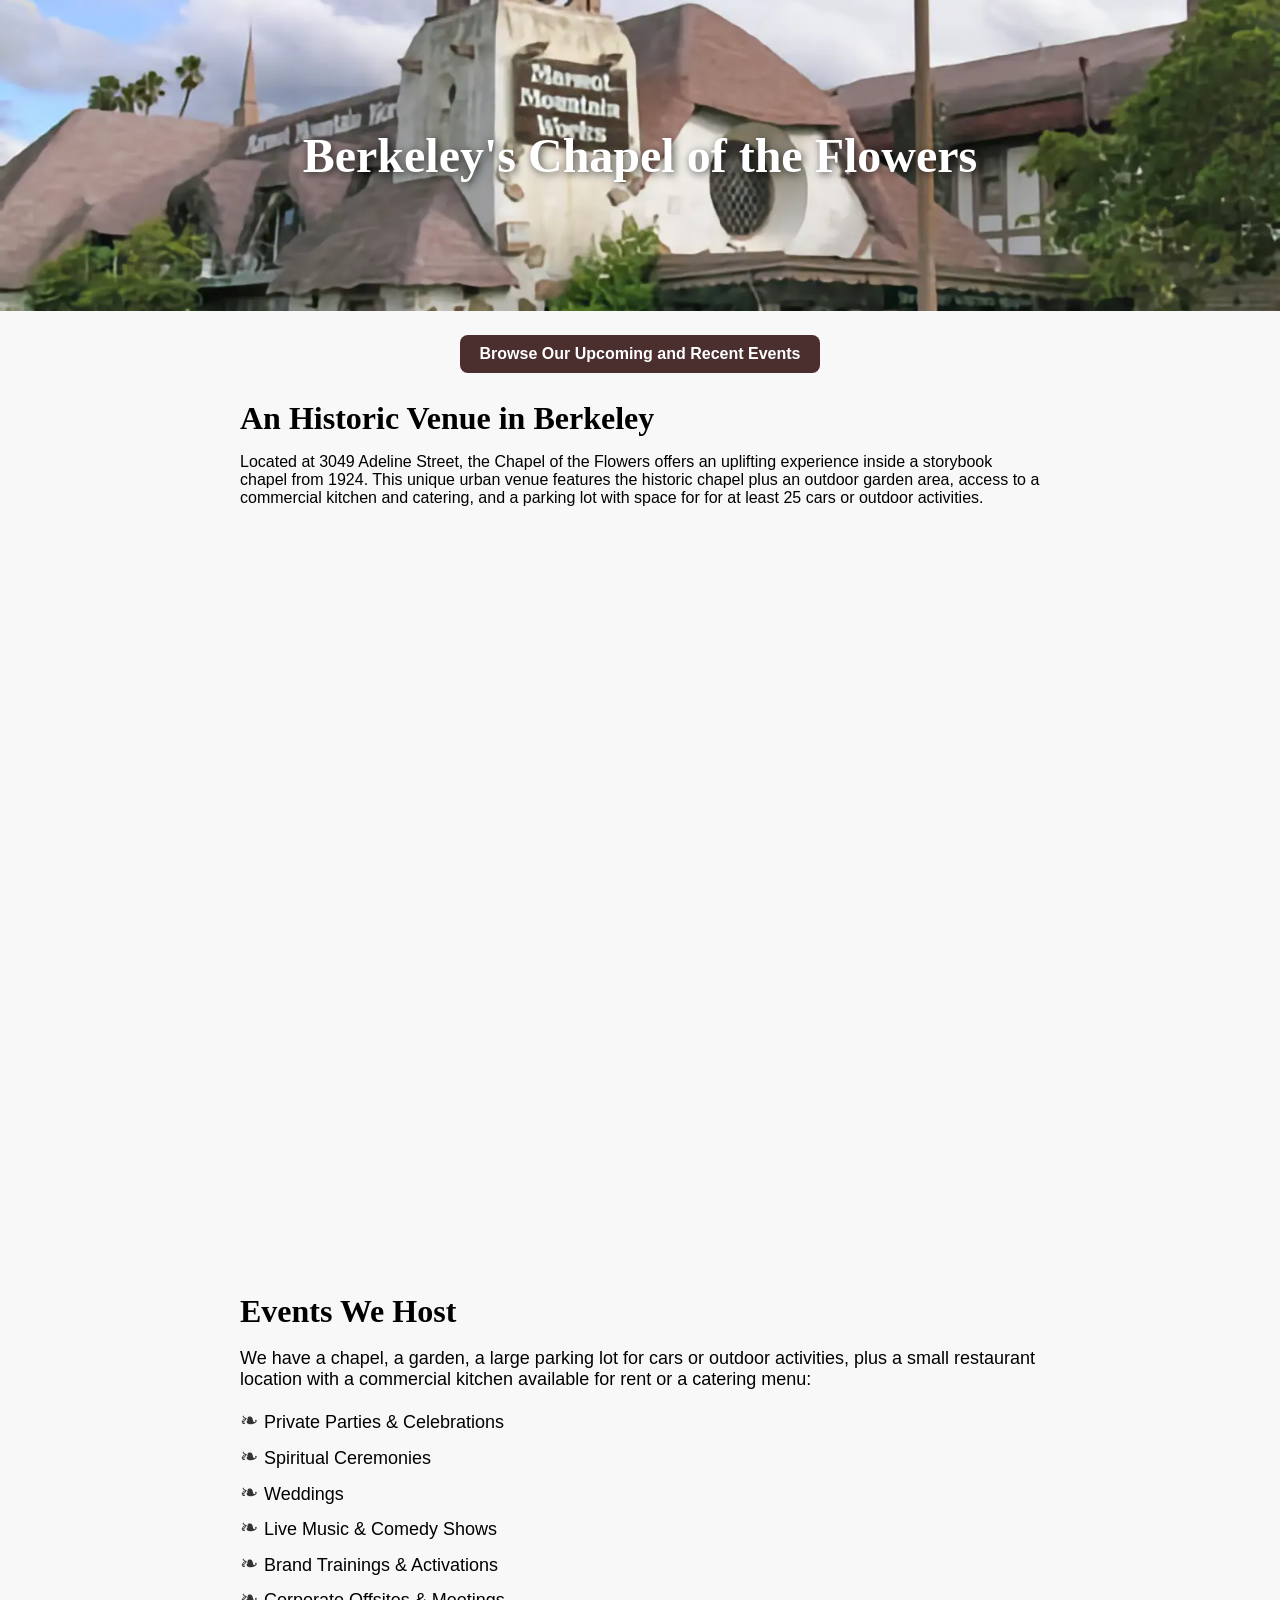
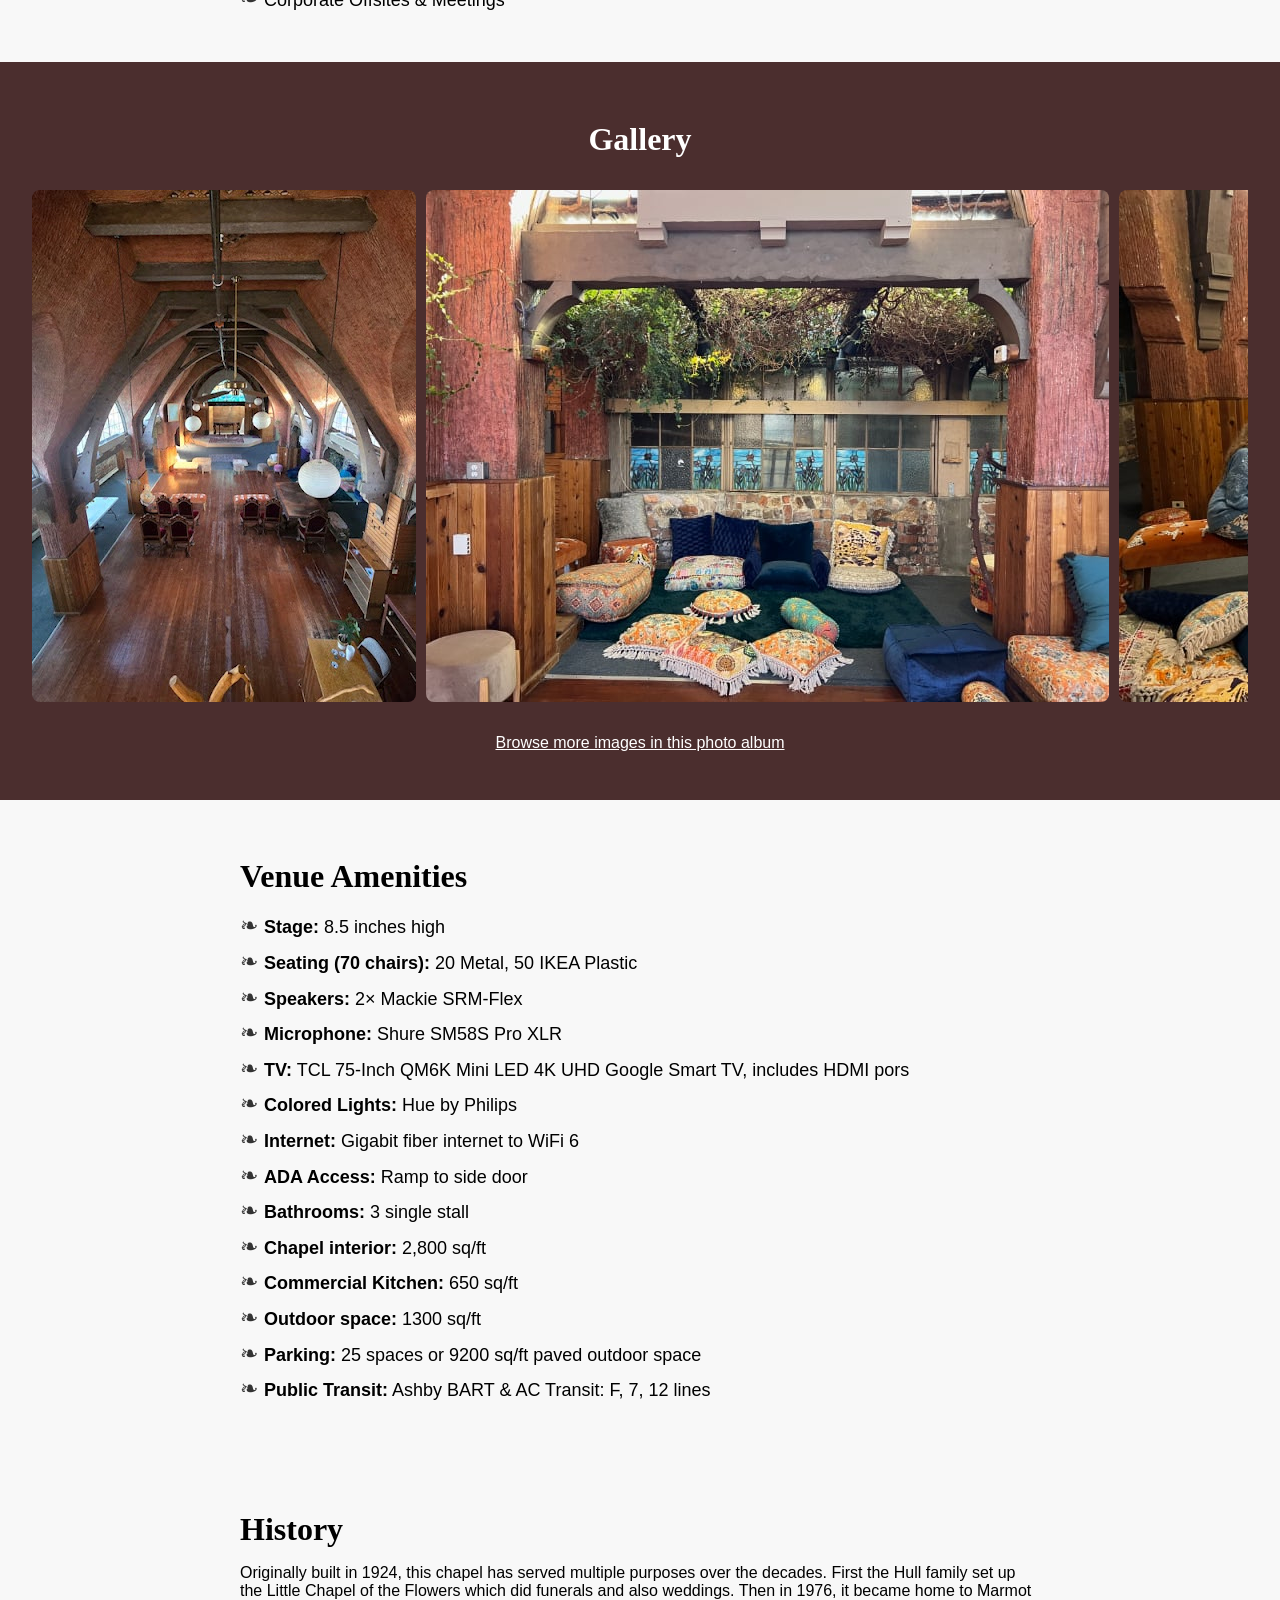
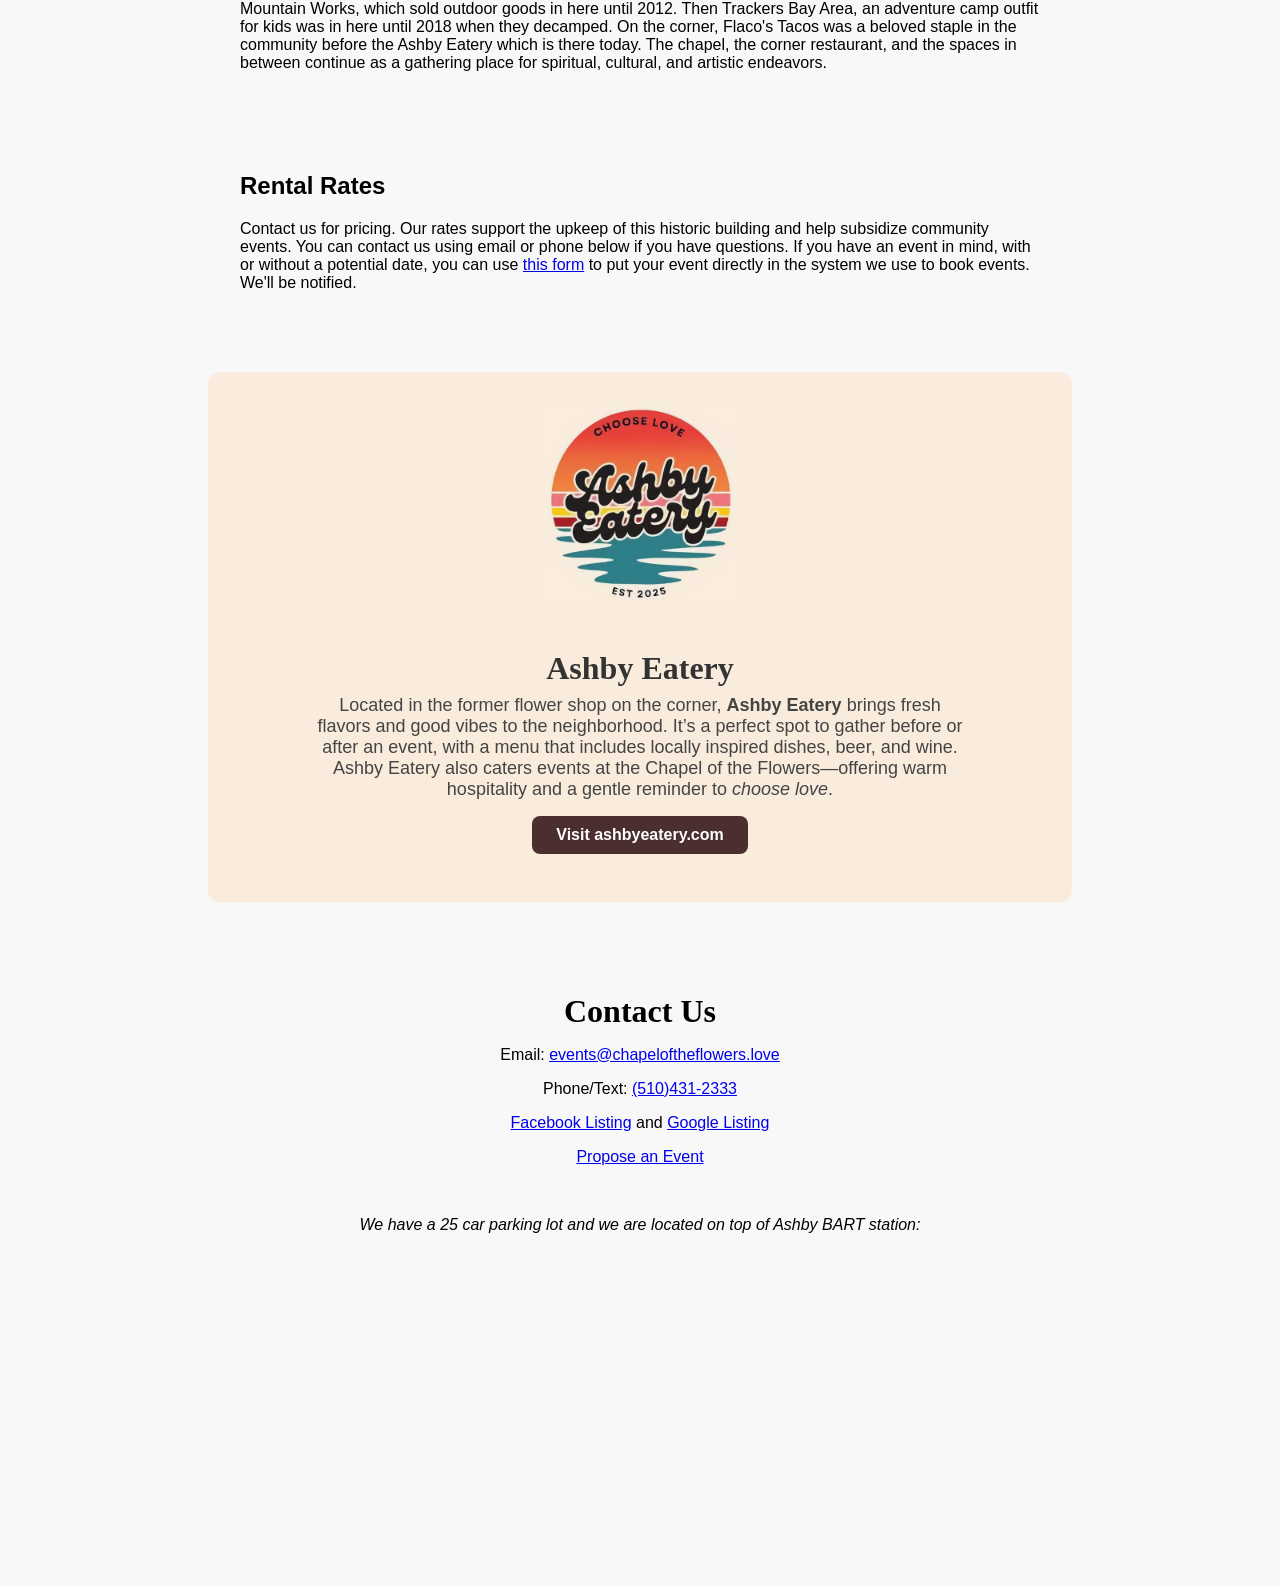
==== index.html @ d52d6617 "adding the Cresendo Zendo event and Ashby Eatery" ====
<!DOCTYPE html>
<html lang="en">
<head>
    <meta charset="UTF-8">
    <meta name="viewport" content="width=device-width, initial-scale=1.0">
    <title>Berkeley Chapel of the Flowers Event Space</title>
    <style>
        body {
            font-family: 'Raleway', sans-serif;
            margin: 0;
            padding: 0;
            background: #f8f8f8;
        }
        ul {
            list-style: none;
            padding: 0;
        }
        ul li::before {
            content: "❧ ";
            color: #333;
            font-size: 1.2em;
        }
        .gallery-container {
            background: #4B2E2E;
            padding: 2rem;
            text-align: center;
        }
        .gallery-container h2 {
            color: white;
            font-family: 'EB Garamond', serif;
        }
        .gallery {
            display: flex;
            overflow-x: auto;
            gap: 10px;
            padding: 1rem 0;
            scrollbar-width: none;
            -ms-overflow-style: none;
        }
        .gallery::-webkit-scrollbar {
            display: none;
        }
        .gallery img {
            border-radius: 8px;
        }
    </style>
</head>
<body>

    <div style="background: url('assets/chapel-corner-view-marmot-signs.webp') no-repeat center center/cover; padding: 6rem 2rem; text-align: center;">
        <h1 style="font-family: 'EB Garamond', serif; font-size: 3rem; color: white; text-shadow: 2px 2px 8px rgba(0, 0, 0, 0.7);">Berkeley's Chapel of the Flowers</h1>
    </div>

    <section style="padding-top: .5rem; max-width: 800px; margin: 0 auto;">
<p style="text-align:center; margin-top:1rem;">
  <a href="events.html" style="display:inline-block; padding:10px 20px; background-color:#4B2E2E; color:#ffffff; text-decoration:none; border-radius:8px; font-weight:bold;">
    Browse Our Upcoming and Recent Events
  </a>
</p>    </section>

    <section style="padding-bottom: .5rem; max-width: 800px; margin: 0 auto;">
        <h2 style="font-family:'EB Garamond', serif; font-size:2rem; margin-bottom:1rem;">An Historic Venue in Berkeley</h2>
        <p>Located at 3049 Adeline Street, the Chapel of the Flowers offers an uplifting experience inside a storybook chapel from 1924. This unique urban venue features the historic chapel plus an outdoor garden area, access to a commercial kitchen and catering, and a parking lot with space for for at least 25 cars or outdoor activities.</p>
<div style="position:relative; overflow:hidden; border-radius:8px; margin-top:1rem; max-width:500px; margin-left:auto; margin-right:auto;">
  <iframe 
    src="https://www.youtube.com/embed/rwqdIt3zU6c" 
    frameborder="0" 
    allowfullscreen
    style="width:100%; height:80vh; max-height:700px; border-radius:8px;">
  </iframe>
</div>
    </section>

<!-- Events We Host Section -->
<section style="padding:2rem; max-width:800px; margin:0 auto; font-family:'Raleway', sans-serif; font-size:18px;">
    <h2 style="font-family:'EB Garamond', serif; font-size:2rem; margin-bottom:1rem;">Events We Host</h2>
    <p>We have a chapel, a garden, a large parking lot for cars or outdoor activities, plus a small restaurant location with a commercial kitchen available for rent or a catering menu:</p>
    <ul style="list-style:none; padding-left:0;">
        <li style="margin-bottom:0.6rem;">
            Private Parties & Celebrations
        </li>
        <li style="margin-bottom:0.6rem;">
            Spiritual Ceremonies
        </li>
        <li style="margin-bottom:0.6rem;">
            Weddings
        </li>
        <li style="margin-bottom:0.6rem;">
            Live Music & Comedy Shows
        </li>
        <li style="margin-bottom:0.6rem;">
            Brand Trainings & Activations
        </li>
        <li style="margin-bottom:0.6rem;">
            Corporate Offsites & Meetings
        </li>
    </ul>
</section>

    <section class="gallery-container">
        <h2 style="font-family:'EB Garamond', serif; font-size:2rem; margin-bottom:1rem;">Gallery</h2>
        <div class="gallery">
            <img src="assets/202501-chapel-above-view.jpg">
            <img src="assets/202503-chapel-pillows-under-leaves.jpg">
            <img src="assets/202502-looking-back-at-chairs.jpg">
            <img src="assets/202502-laugh-your-ash-off.jpg">
            <img src="assets/202503-singing-the-great-turning.jpg">
            <img src="assets/202501-chapel-from-stage-cushions.jpg">
            <img src="assets/202501-chapel-red-chair.jpg">
            <img src="assets/202501-chapel-corridor-window.jpg">

        </div>
    <p><a href="https://www.icloud.com/sharedalbum/#B1x5nhQSTejSKX" style="color:white;weight:bold;">Browse more images in this photo album</a></p>
    </section>

    <!-- Detailed Amenities Section -->
<section style="padding:2rem; max-width:800px; margin:0 auto; font-family:'Raleway', sans-serif; font-size:18px;">
    <h2 style="font-family:'EB Garamond', serif; font-size:2rem; margin-bottom:1rem;">Venue Amenities</h2>
    <ul style="list-style:none; padding-left:0;">
        <li style="margin-bottom:0.6rem;"><strong>Stage:</strong> 8.5 inches high</li>
        <li style="margin-bottom:0.6rem;"><strong>Seating (70 chairs):</strong> 20 Metal, 50 IKEA Plastic</li>
        <li style="margin-bottom:0.6rem;"><strong>Speakers:</strong> 2× Mackie SRM-Flex</li>
        <li style="margin-bottom:0.6rem;"><strong>Microphone:</strong> Shure SM58S Pro XLR</li>
        <li style="margin-bottom:0.6rem;"><strong>TV:</strong> TCL 75-Inch QM6K Mini LED 4K UHD Google Smart TV, includes HDMI pors</li>
        <li style="margin-bottom:0.6rem;"><strong>Colored Lights:</strong> Hue by Philips</li>
        <li style="margin-bottom:0.6rem;"><strong>Internet:</strong> Gigabit fiber internet to WiFi 6</li>
        <li style="margin-bottom:0.6rem;"><strong>ADA Access:</strong> Ramp to side door</li>
        <li style="margin-bottom:0.6rem;"><strong>Bathrooms:</strong> 3 single stall</li>
        <li style="margin-bottom:0.6rem;"><strong>Chapel interior:</strong> 2,800 sq/ft</li>
        <li style="margin-bottom:0.6rem;"><strong>Commercial Kitchen:</strong> 650 sq/ft</li>
        <li style="margin-bottom:0.6rem;"><strong>Outdoor space:</strong> 1300 sq/ft</li>
        <li style="margin-bottom:0.6rem;"><strong>Parking:</strong> 25 spaces or 9200 sq/ft paved outdoor space</li>
        <li style="margin-bottom:0.6rem;"><strong>Public Transit:</strong> Ashby BART & AC Transit: F, 7, 12 lines</li>
    </ul>
    </section>

    <section style="padding: 2rem; max-width: 800px; margin: 0 auto;">
        <h2 style="font-family:'EB Garamond', serif; font-size:2rem; margin-bottom:1rem;">History</h2>
        <p>Originally built in 1924, this chapel has served multiple purposes over the decades. First the Hull family set up the Little Chapel of the Flowers which did funerals and also weddings. Then in 1976, it became home to Marmot Mountain Works, which sold outdoor goods in here until 2012. Then Trackers Bay Area, an adventure camp outfit for kids was in here until 2018 when they decamped. On the corner, Flaco's Tacos was a beloved staple in the community before the Ashby Eatery which is there today. The chapel, the corner restaurant, and the spaces in between continue as a gathering place for spiritual, cultural, and artistic endeavors.</p>
    </section>

    <section style="padding: 2rem; max-width: 800px; margin: 0 auto;">
        <h2>Rental Rates</h2>
        <p>Contact us for pricing. Our rates support the upkeep of this historic building and help subsidize community events. You can contact us using email or phone below if you have questions. If you have an event in mind, with or without a potential date, you can use <a href="https://airtable.com/appT25NC13v3OxP1O/pagu7RYQBSrZjanry/form">this form</a> to put your event directly in the system we use to book events. We'll be notified.</p>
    </section>

<!-- Ashby Eatery Callout Section -->
<section style="background-color:#F9ECDC; padding:2rem; text-align:center; max-width:800px; margin:2rem auto; border-radius:12px; font-family:'Raleway', sans-serif;">
    <img src="assets/ashby-eatery-F9ECDC.webp" alt="Ashby Eatery logo" style="width:200px; max-width:60%; border-radius:8px; margin-bottom:1rem;">
    <h2 style="font-family:'EB Garamond', serif; font-size:2rem; color:#333; margin-bottom:0.5rem;">Ashby Eatery</h2>
    <p style="font-size:18px; color:#444; max-width:650px; margin:0 auto 1rem;">
        Located in the former flower shop on the corner, <strong>Ashby Eatery</strong> brings fresh flavors and good vibes to the neighborhood. It’s a perfect spot to gather before or after an event, with a menu that includes locally inspired dishes, beer, and wine. Ashby Eatery also caters events at the Chapel of the Flowers—offering warm hospitality and a gentle reminder to <em>choose love</em>.
    </p>
    <p>
        <a href="https://www.ashbyeatery.com/" target="_blank" 
           style="display:inline-block; padding:10px 24px; background-color:#4B2E2E; color:white; text-decoration:none; border-radius:8px; font-weight:bold; font-size:16px;">
           Visit ashbyeatery.com
        </a>
    </p>
</section>

    <section style="padding: 2rem; max-width: 800px; margin: 0 auto; text-align: center;">
        <h2 style="font-family:'EB Garamond', serif; font-size:2rem; margin-bottom:1rem;">Contact Us</h2>
        <p>Email: <a href="mailto:events@chapeloftheflowers.love">events@chapeloftheflowers.love</a></p>
        <p>Phone/Text: <a href="tel:+15104312333">(510)431-2333</a></p>
        <p><a href="https://www.facebook.com/profile.php?id=61574258323326">Facebook Listing</a> and <a href="https://g.co/kgs/VbCsZKN">Google Listing</a></p>
        <p><a href="https://airtable.com/appT25NC13v3OxP1O/pagu7RYQBSrZjanry/form">Propose an Event</a></p>
        <p><div class="klaviyo-form-UmbnJe"></div></p>
        <p><br/></p>
        <p><i>We have a 25 car parking lot and we are located on top of Ashby BART station:</i></p>
        <iframe src="https://www.google.com/maps/embed?pb=!1m18!1m12!1m3!1d3154.1295906402323!2d-122.2690790846826!3d37.8522439797457!2m3!1f0!2f0!3f0!3m2!1i1024!2i768!4f13.1!3m3!1m2!1s0x80857e3c19e38d69%3A0x2b9e38857a6433d5!2s3049%20Adeline%20St%2C%20Berkeley%2C%20CA%2094703%2C%20USA!5e0!3m2!1sen!2us!4v1617324132152!5m2!1sen!2us" allowfullscreen style="width: 100%; height: 300px; border: 0;"></iframe>
    </section>

<script async type='text/javascript' src='https://static.klaviyo.com/onsite/js/klaviyo.js?company_id=UPSUKR'></script>

</body>
</html>
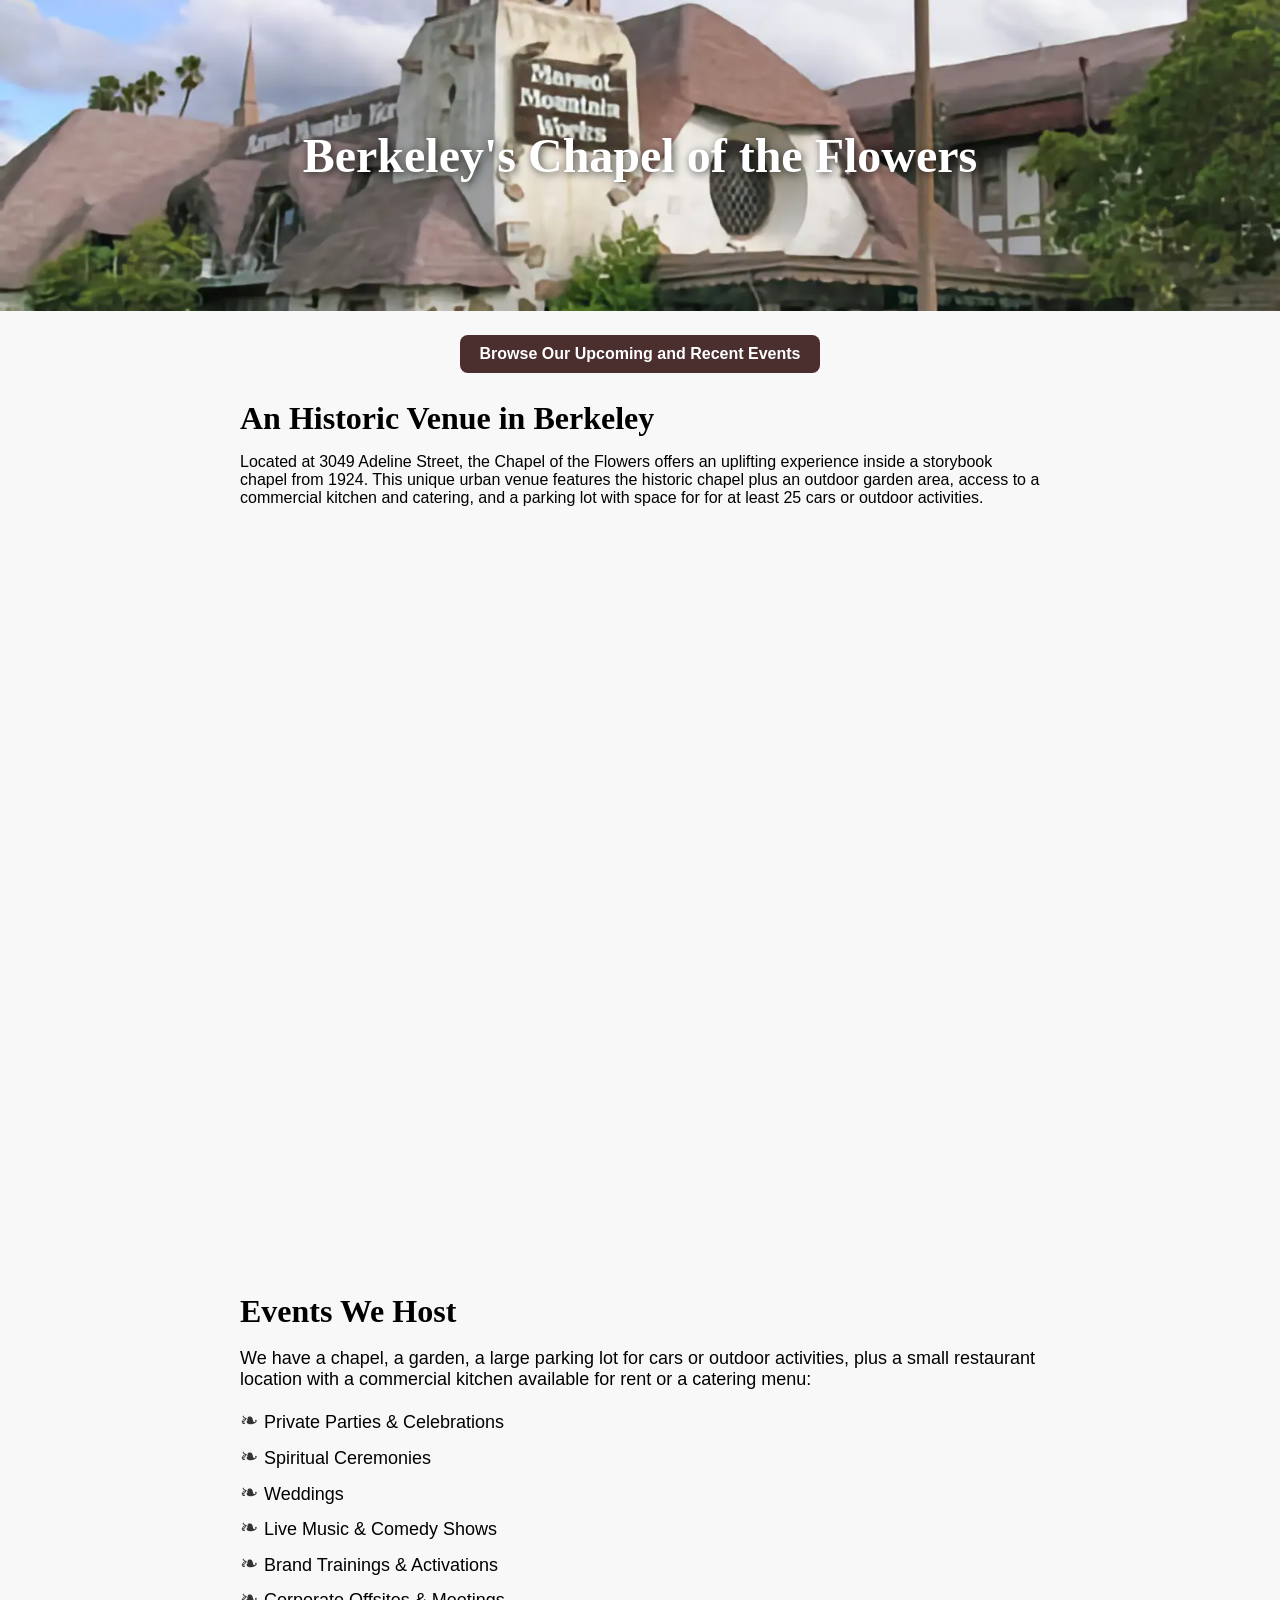
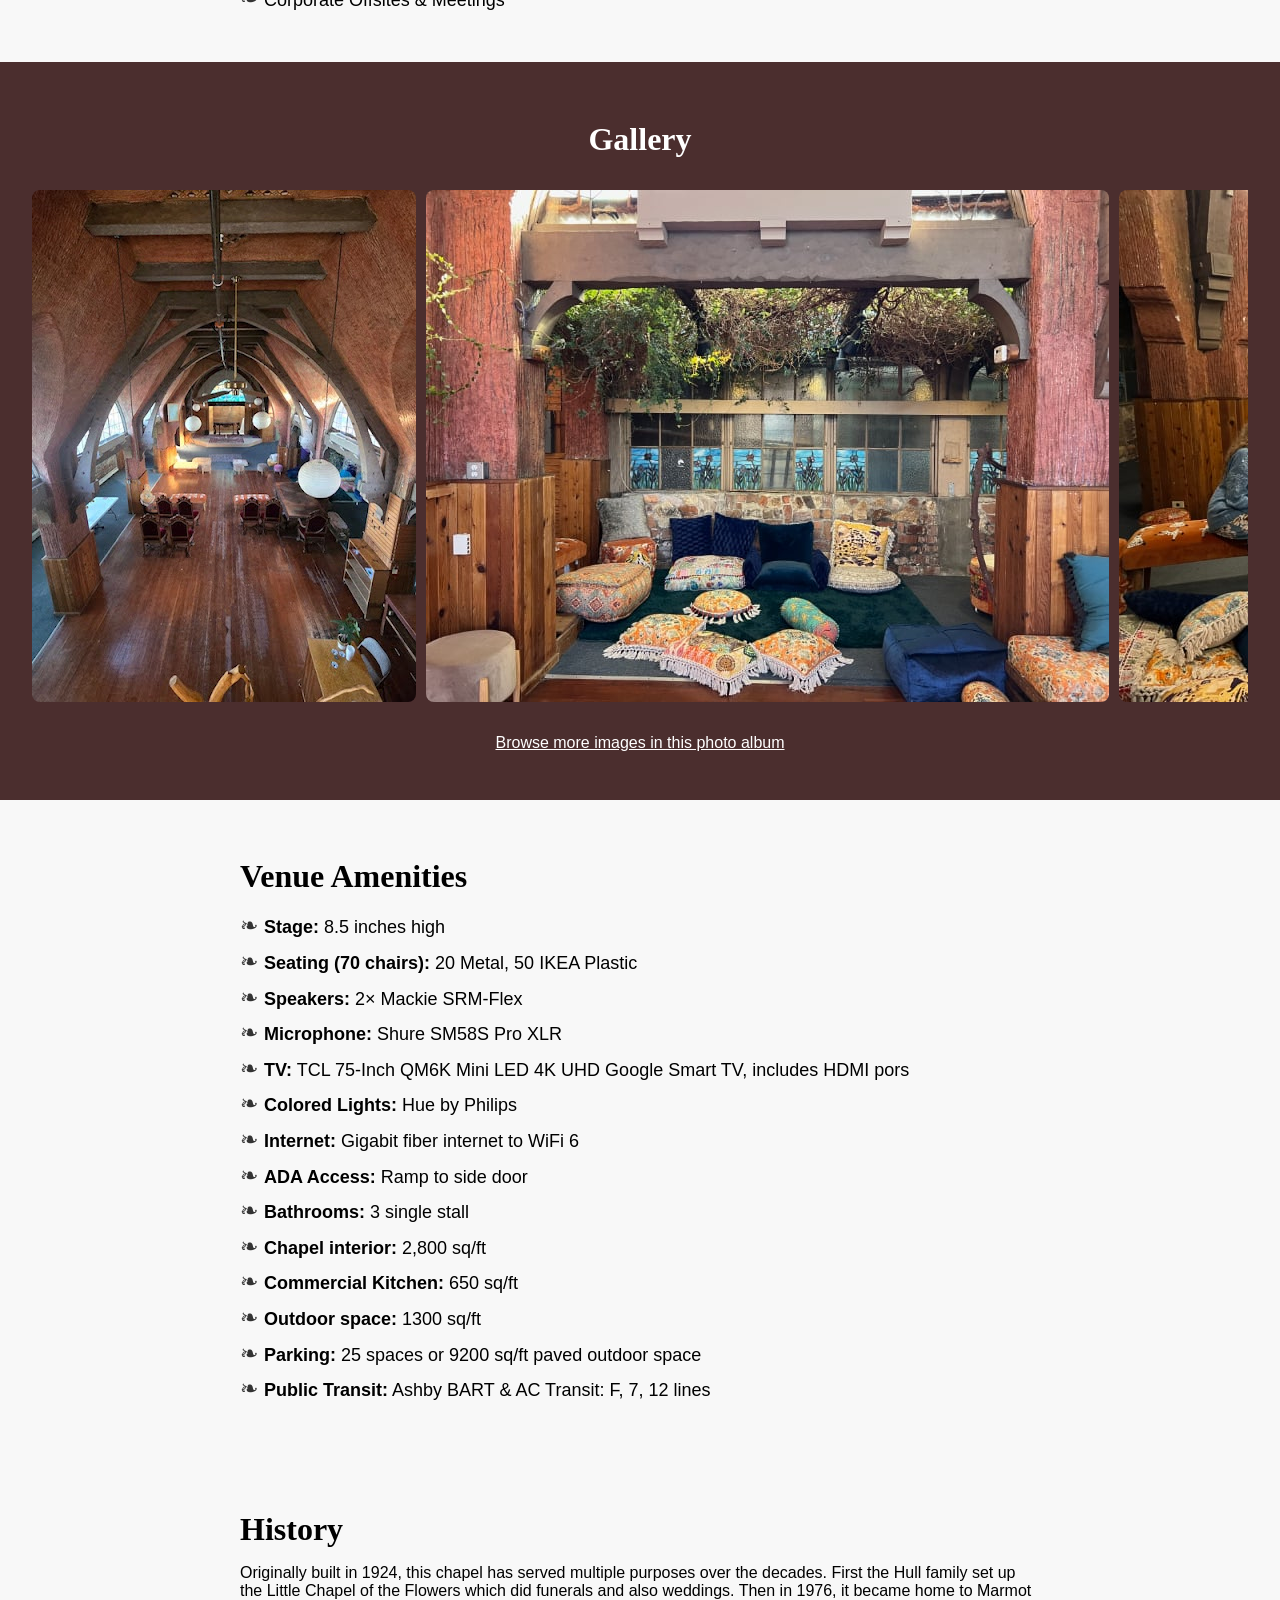
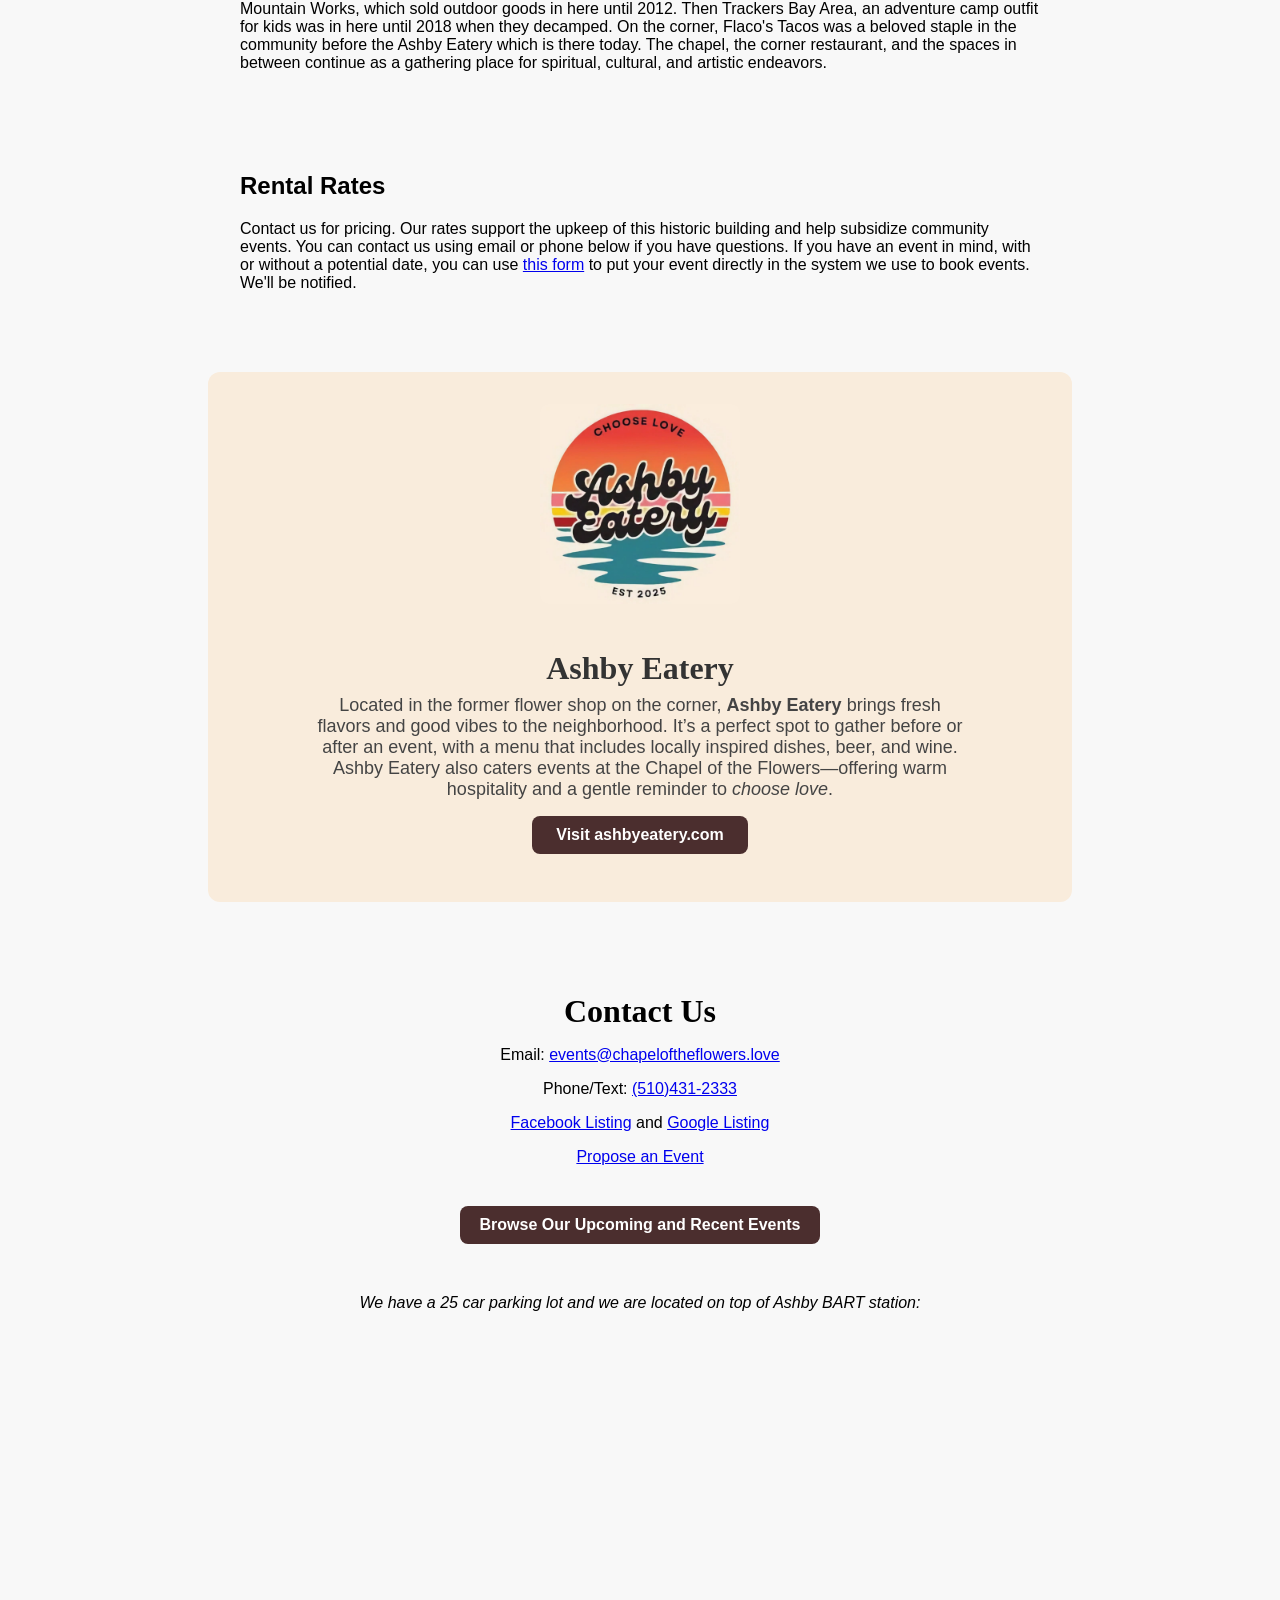
==== commit caf6a36c: "repeat button" ====
--- a/index.html
+++ b/index.html
@@ -56,7 +56,8 @@
   <a href="events.html" style="display:inline-block; padding:10px 20px; background-color:#4B2E2E; color:#ffffff; text-decoration:none; border-radius:8px; font-weight:bold;">
     Browse Our Upcoming and Recent Events
   </a>
-</p>    </section>
+</p>
+    </section>
 
     <section style="padding-bottom: .5rem; max-width: 800px; margin: 0 auto;">
         <h2 style="font-family:'EB Garamond', serif; font-size:2rem; margin-bottom:1rem;">An Historic Venue in Berkeley</h2>
@@ -166,6 +167,15 @@
         <p><a href="https://www.facebook.com/profile.php?id=61574258323326">Facebook Listing</a> and <a href="https://g.co/kgs/VbCsZKN">Google Listing</a></p>
         <p><a href="https://airtable.com/appT25NC13v3OxP1O/pagu7RYQBSrZjanry/form">Propose an Event</a></p>
         <p><div class="klaviyo-form-UmbnJe"></div></p>
+
+    <section style="padding-top: .5rem; max-width: 800px; margin: 0 auto;">
+<p style="text-align:center; margin-top:1rem;">
+  <a href="events.html" style="display:inline-block; padding:10px 20px; background-color:#4B2E2E; color:#ffffff; text-decoration:none; border-radius:8px; font-weight:bold;">
+    Browse Our Upcoming and Recent Events
+  </a>
+</p>
+    </section>
+
         <p><br/></p>
         <p><i>We have a 25 car parking lot and we are located on top of Ashby BART station:</i></p>
         <iframe src="https://www.google.com/maps/embed?pb=!1m18!1m12!1m3!1d3154.1295906402323!2d-122.2690790846826!3d37.8522439797457!2m3!1f0!2f0!3f0!3m2!1i1024!2i768!4f13.1!3m3!1m2!1s0x80857e3c19e38d69%3A0x2b9e38857a6433d5!2s3049%20Adeline%20St%2C%20Berkeley%2C%20CA%2094703%2C%20USA!5e0!3m2!1sen!2us!4v1617324132152!5m2!1sen!2us" allowfullscreen style="width: 100%; height: 300px; border: 0;"></iframe>
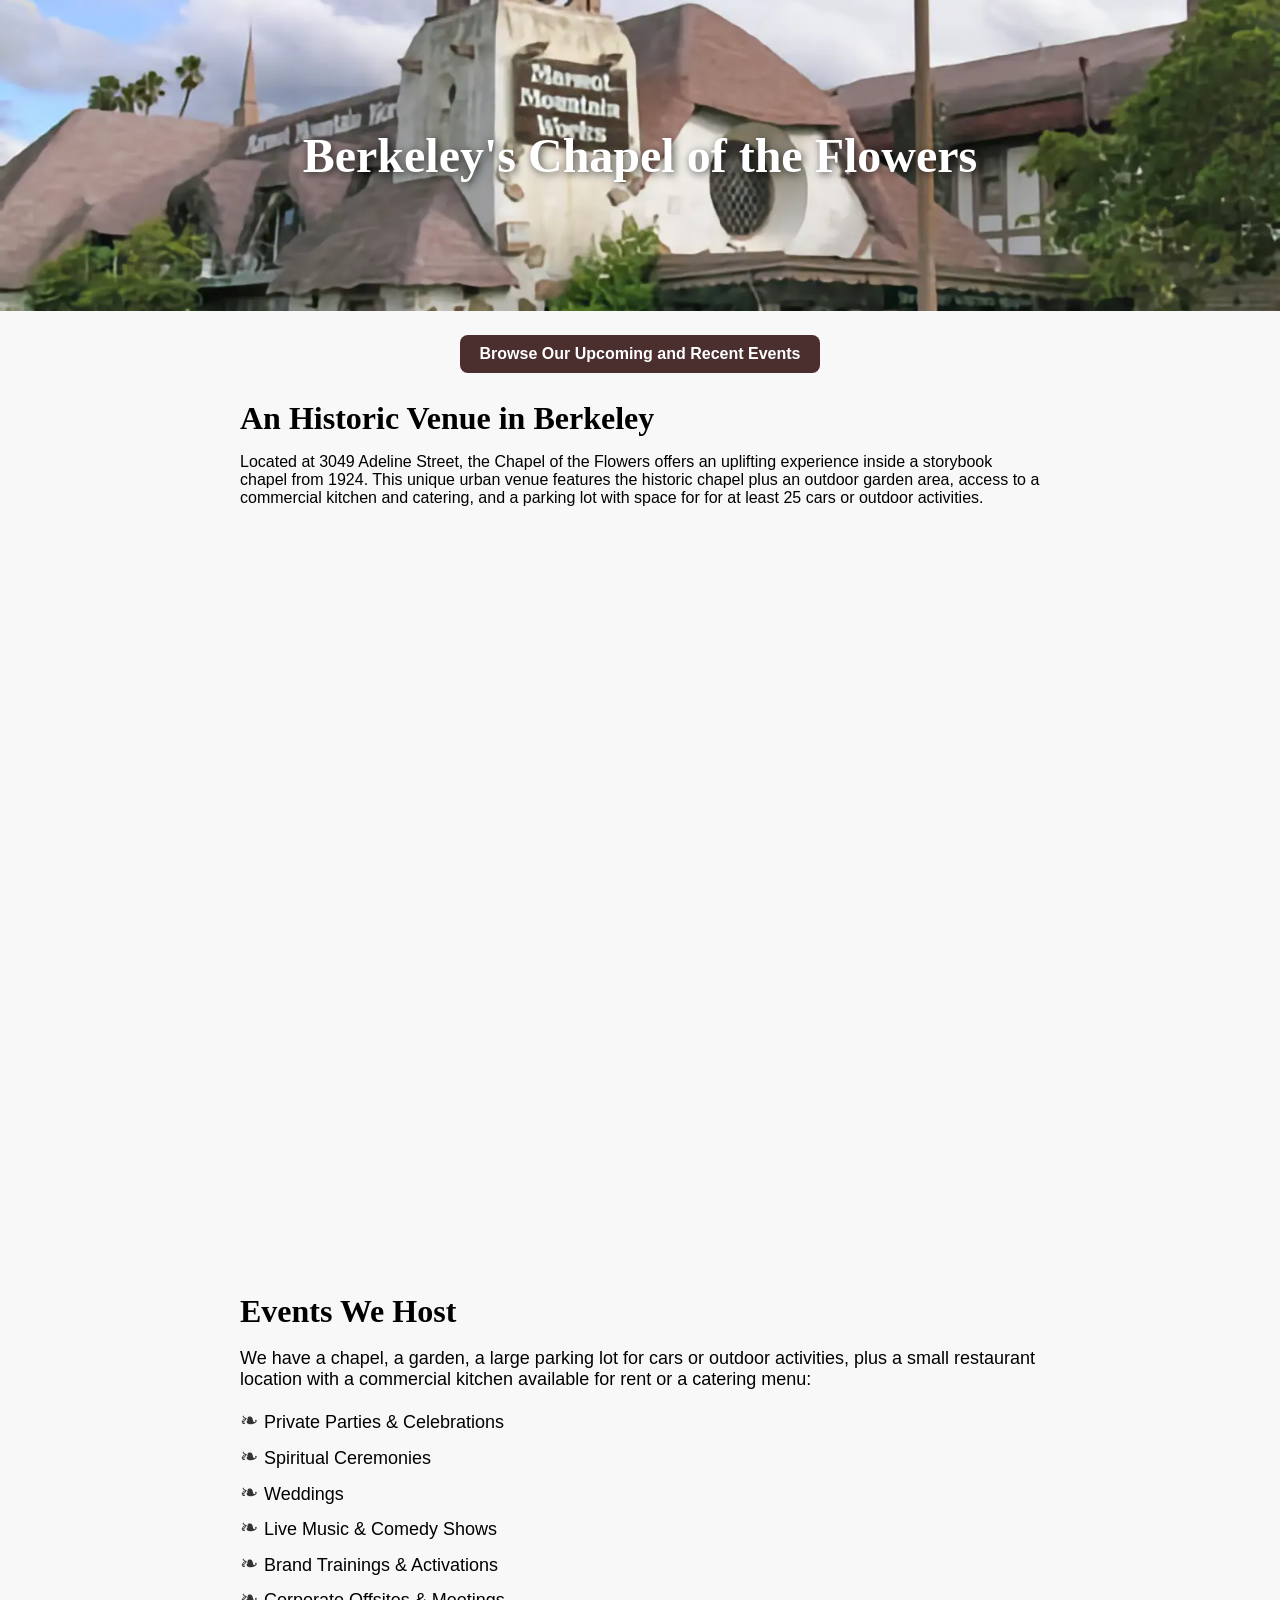
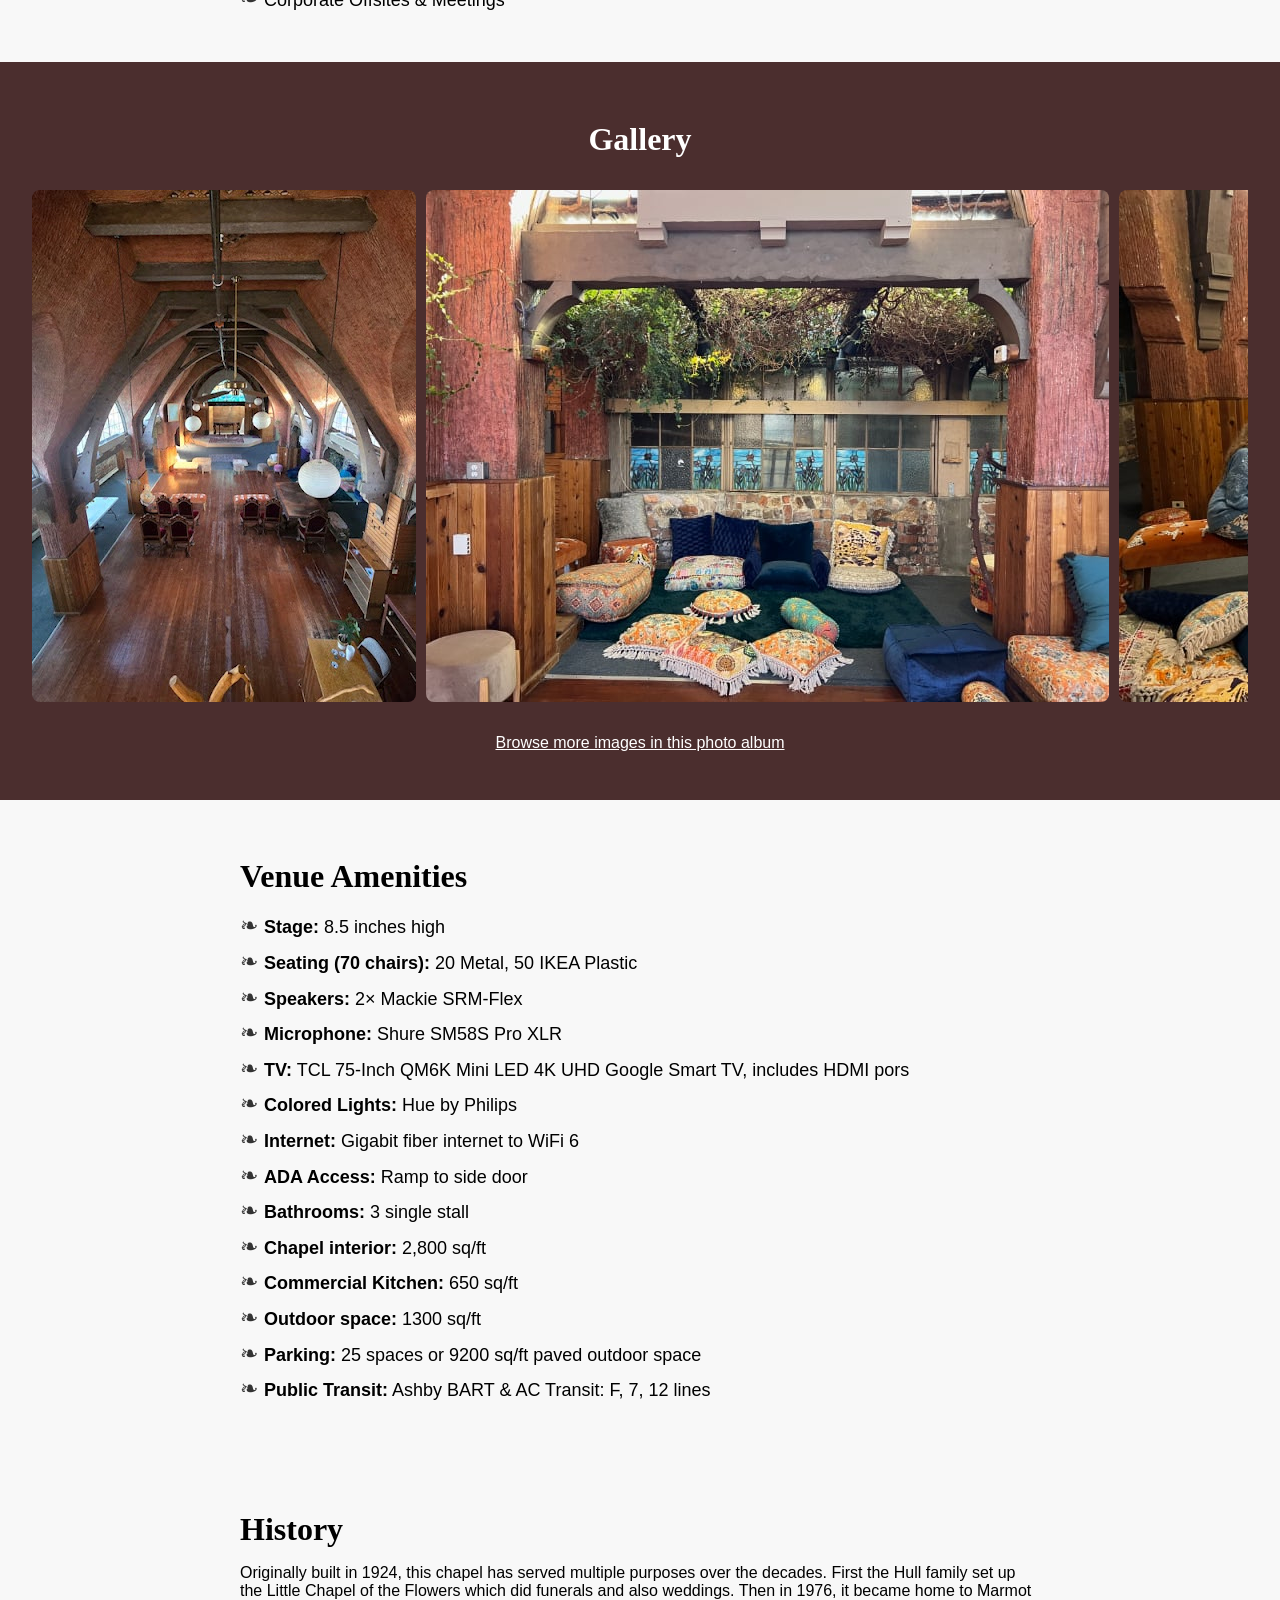
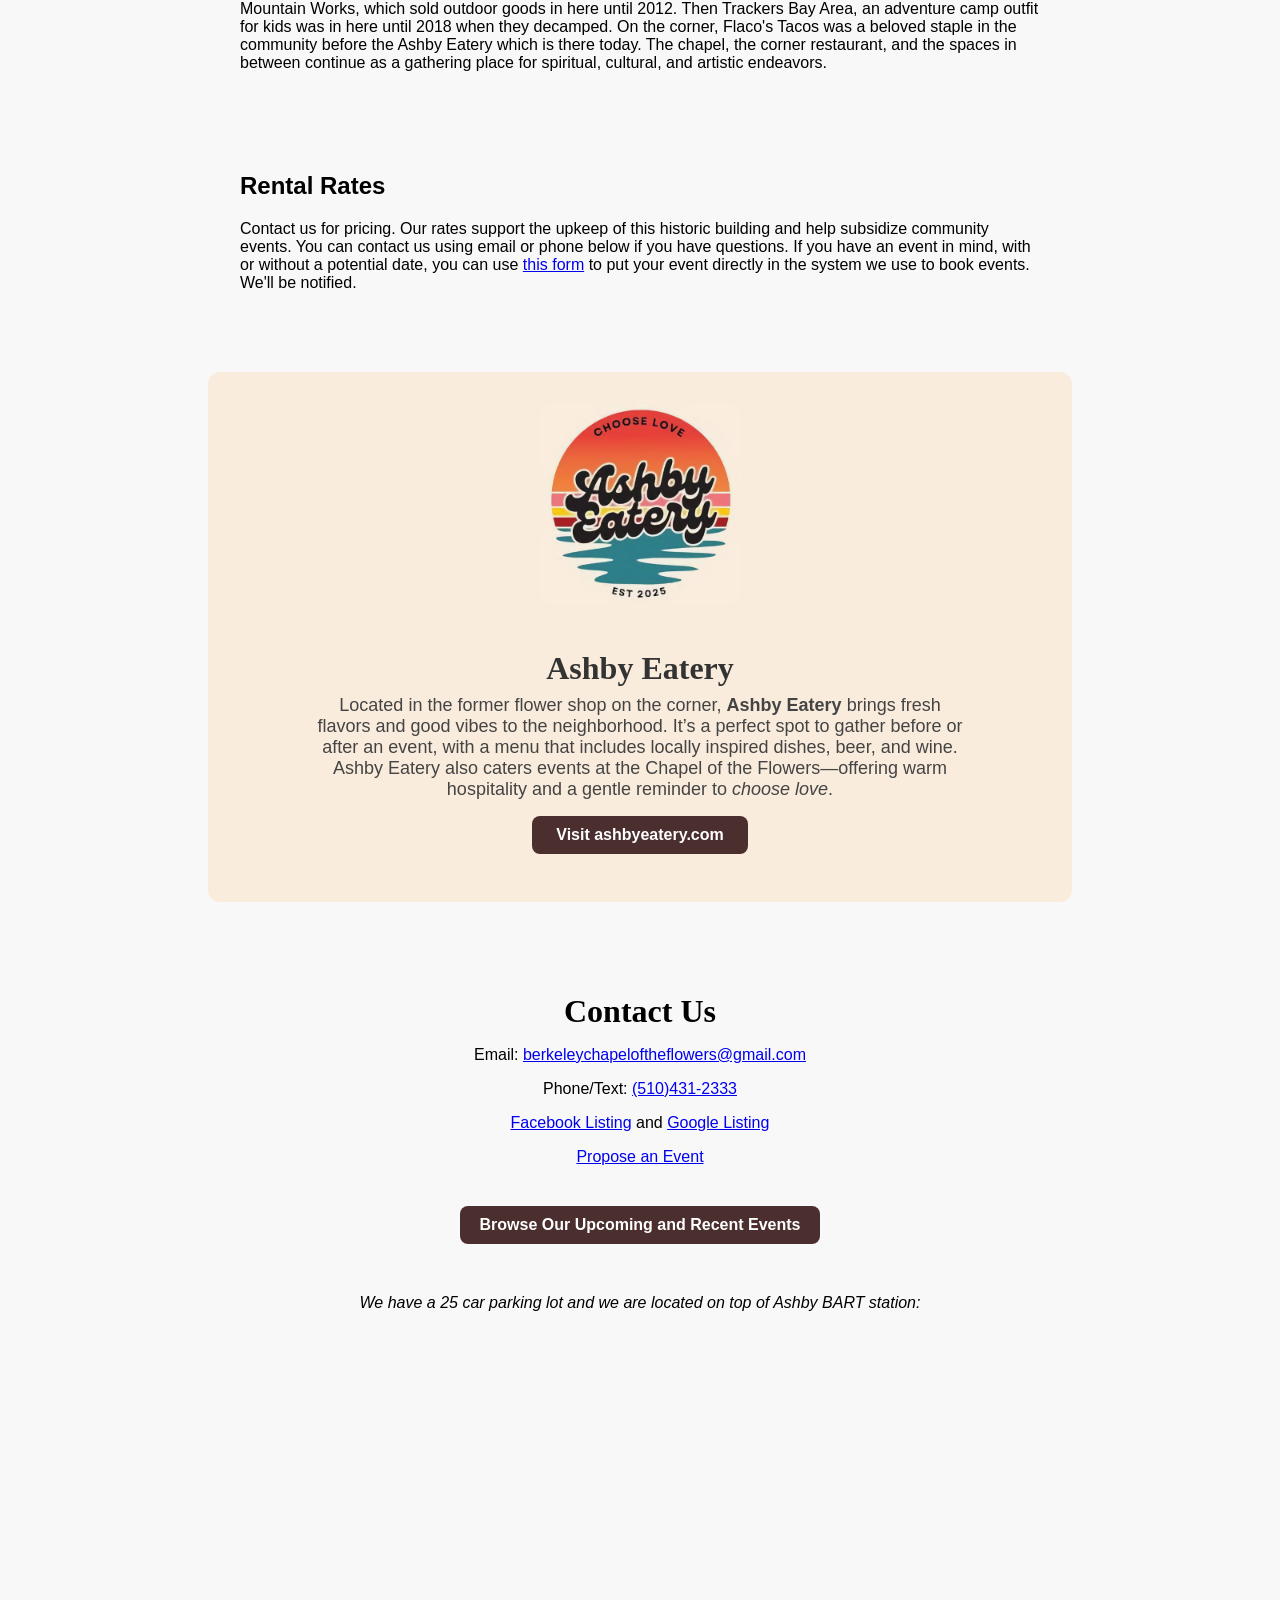
==== commit 9c406000: "Update website contact email" ====
--- a/index.html
+++ b/index.html
@@ -147,13 +147,13 @@
 
 <!-- Ashby Eatery Callout Section -->
 <section style="background-color:#F9ECDC; padding:2rem; text-align:center; max-width:800px; margin:2rem auto; border-radius:12px; font-family:'Raleway', sans-serif;">
-    <img src="assets/ashby-eatery-F9ECDC.webp" alt="Ashby Eatery logo" style="width:200px; max-width:60%; border-radius:8px; margin-bottom:1rem;">
+    <a href="https://www.ashbyeatery.com/"><img src="assets/ashby-eatery-F9ECDC.webp" alt="Ashby Eatery logo" style="width:200px; max-width:60%; border-radius:8px; margin-bottom:1rem;"></a>
     <h2 style="font-family:'EB Garamond', serif; font-size:2rem; color:#333; margin-bottom:0.5rem;">Ashby Eatery</h2>
     <p style="font-size:18px; color:#444; max-width:650px; margin:0 auto 1rem;">
         Located in the former flower shop on the corner, <strong>Ashby Eatery</strong> brings fresh flavors and good vibes to the neighborhood. It’s a perfect spot to gather before or after an event, with a menu that includes locally inspired dishes, beer, and wine. Ashby Eatery also caters events at the Chapel of the Flowers—offering warm hospitality and a gentle reminder to <em>choose love</em>.
     </p>
     <p>
-        <a href="https://www.ashbyeatery.com/" target="_blank" 
+        <a href="https://www.ashbyeatery.com/" 
            style="display:inline-block; padding:10px 24px; background-color:#4B2E2E; color:white; text-decoration:none; border-radius:8px; font-weight:bold; font-size:16px;">
            Visit ashbyeatery.com
         </a>
@@ -162,7 +162,7 @@
 
     <section style="padding: 2rem; max-width: 800px; margin: 0 auto; text-align: center;">
         <h2 style="font-family:'EB Garamond', serif; font-size:2rem; margin-bottom:1rem;">Contact Us</h2>
-        <p>Email: <a href="mailto:events@chapeloftheflowers.love">events@chapeloftheflowers.love</a></p>
+        <p>Email: <a href="mailto:berkeleychapeloftheflowers@gmail.com">berkeleychapeloftheflowers@gmail.com</a></p>
         <p>Phone/Text: <a href="tel:+15104312333">(510)431-2333</a></p>
         <p><a href="https://www.facebook.com/profile.php?id=61574258323326">Facebook Listing</a> and <a href="https://g.co/kgs/VbCsZKN">Google Listing</a></p>
         <p><a href="https://airtable.com/appT25NC13v3OxP1O/pagu7RYQBSrZjanry/form">Propose an Event</a></p>
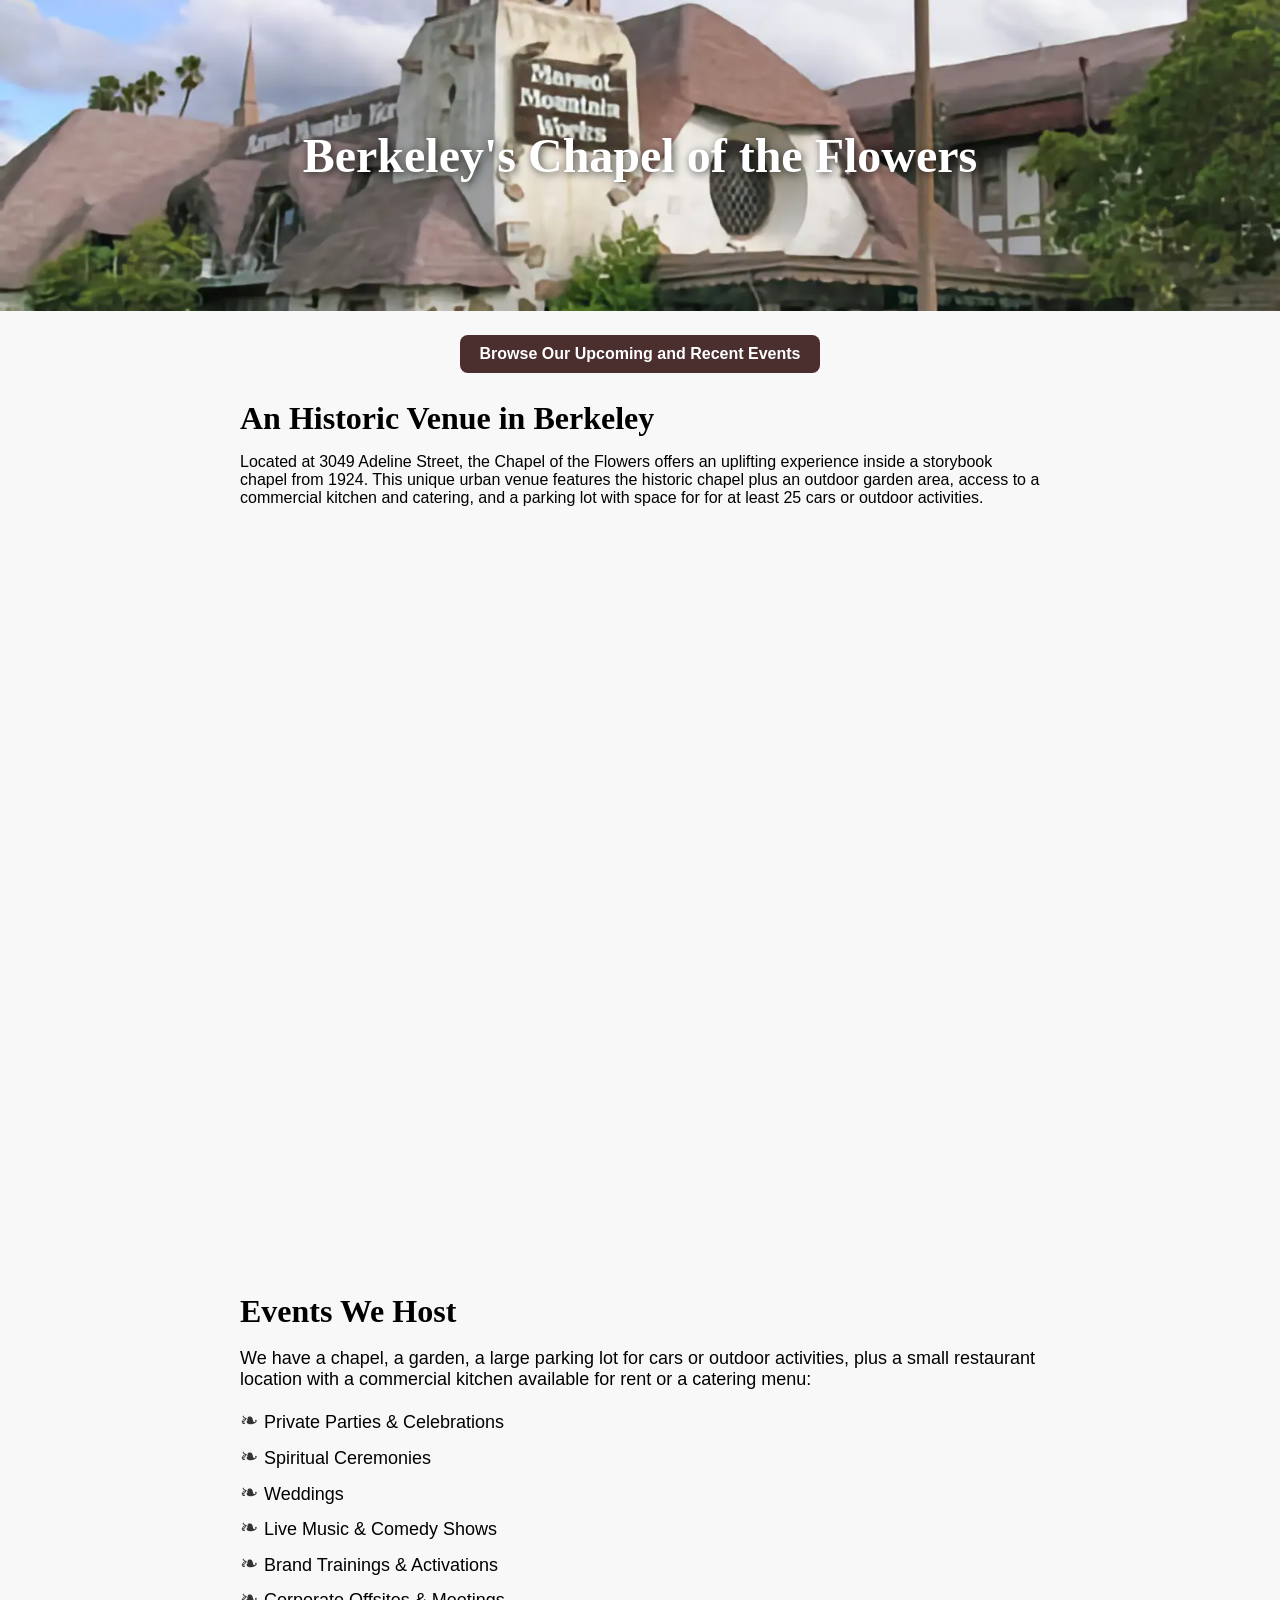
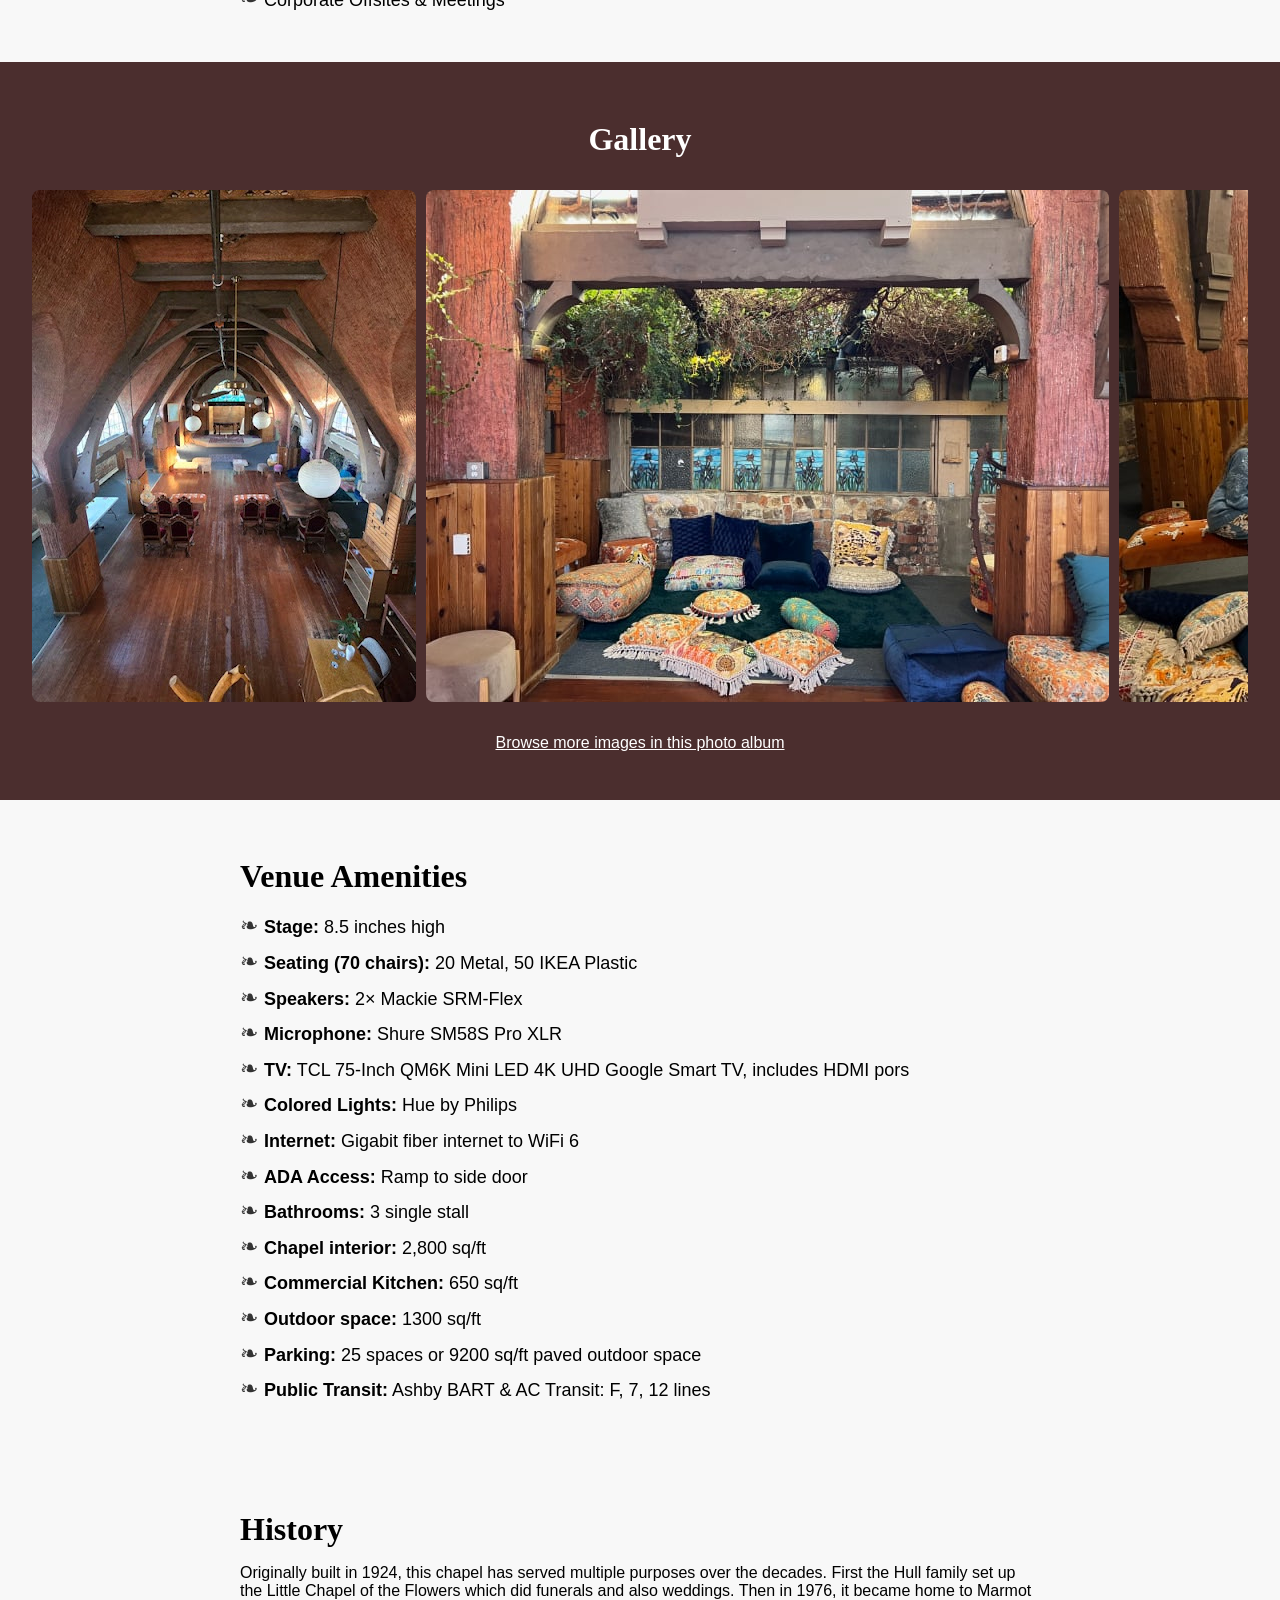
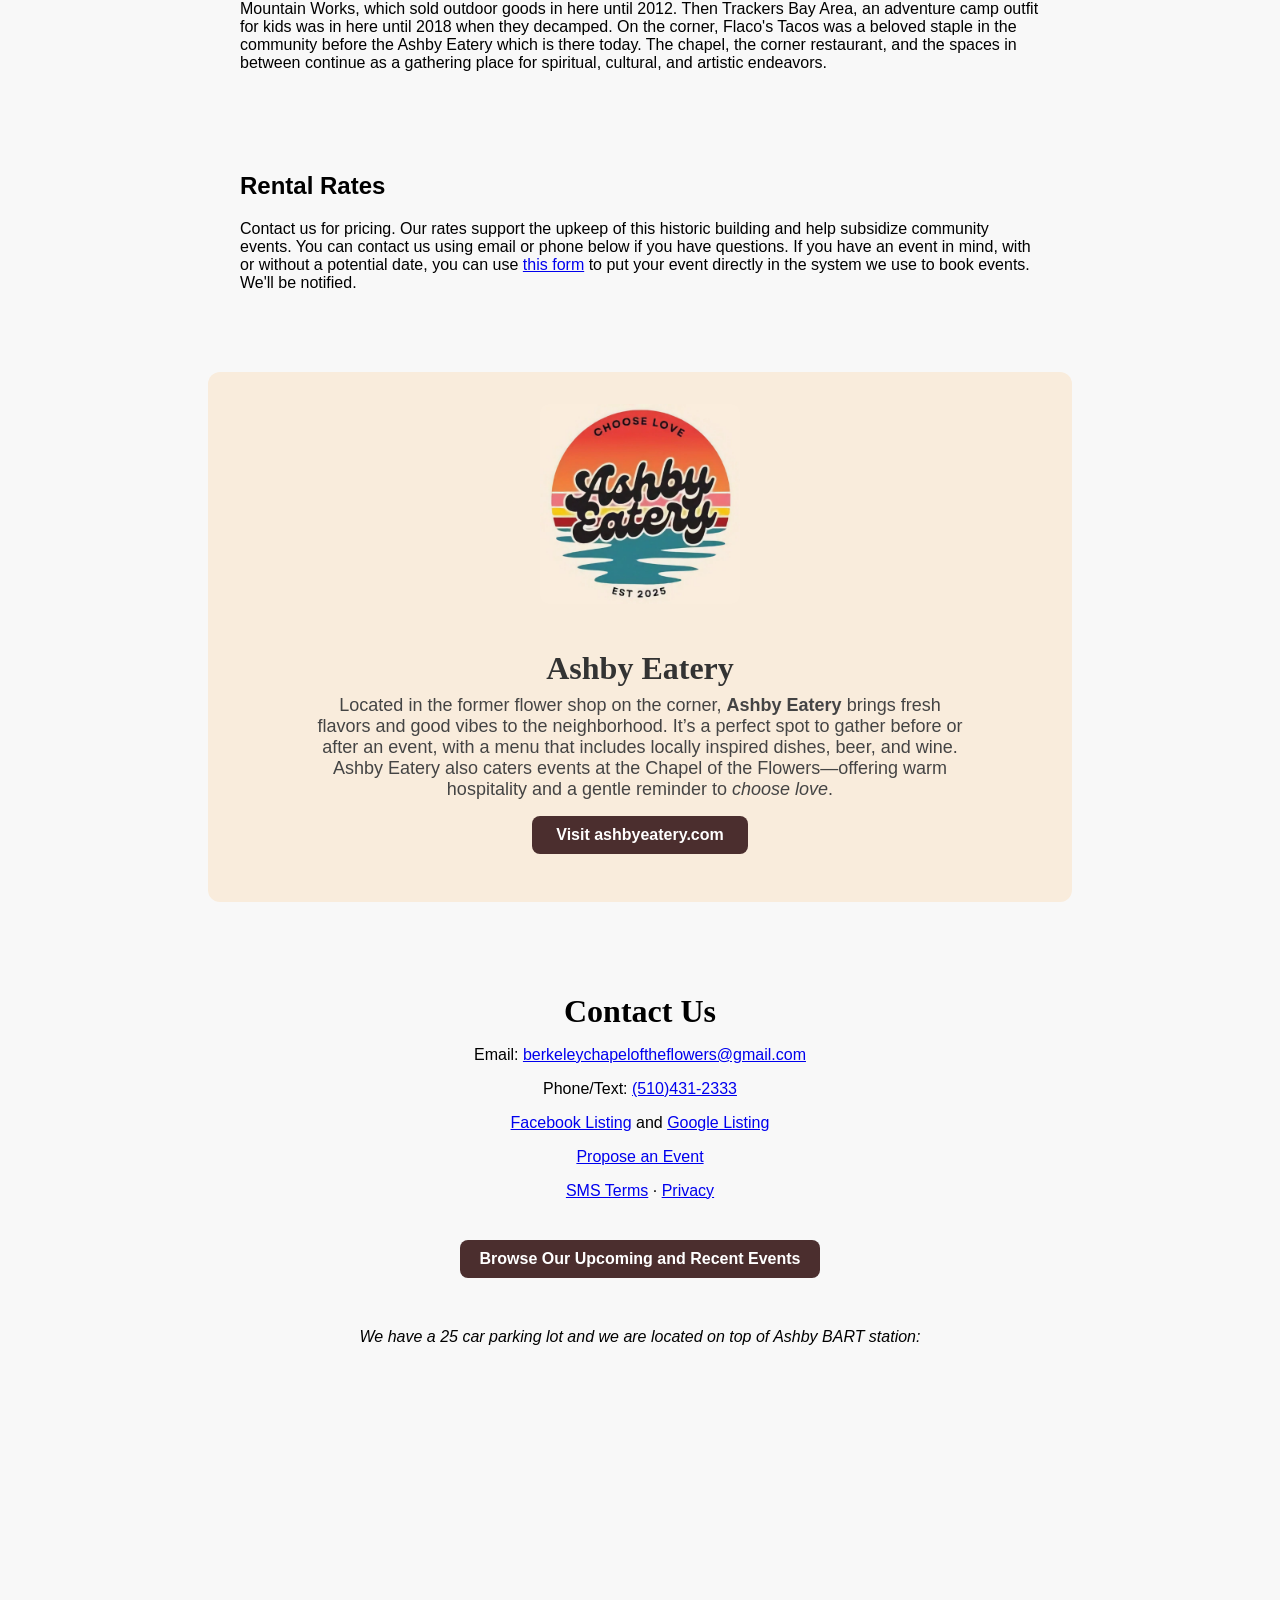
==== commit 8477535b: "Add Chapel SMS terms and privacy" ====
--- a/index.html
+++ b/index.html
@@ -166,6 +166,7 @@
         <p>Phone/Text: <a href="tel:+15104312333">(510)431-2333</a></p>
         <p><a href="https://www.facebook.com/profile.php?id=61574258323326">Facebook Listing</a> and <a href="https://g.co/kgs/VbCsZKN">Google Listing</a></p>
         <p><a href="https://airtable.com/appT25NC13v3OxP1O/pagu7RYQBSrZjanry/form">Propose an Event</a></p>
+        <p><a href="sms.html">SMS Terms</a> · <a href="privacy.html">Privacy</a></p>
         <p><div class="klaviyo-form-UmbnJe"></div></p>
 
     <section style="padding-top: .5rem; max-width: 800px; margin: 0 auto;">
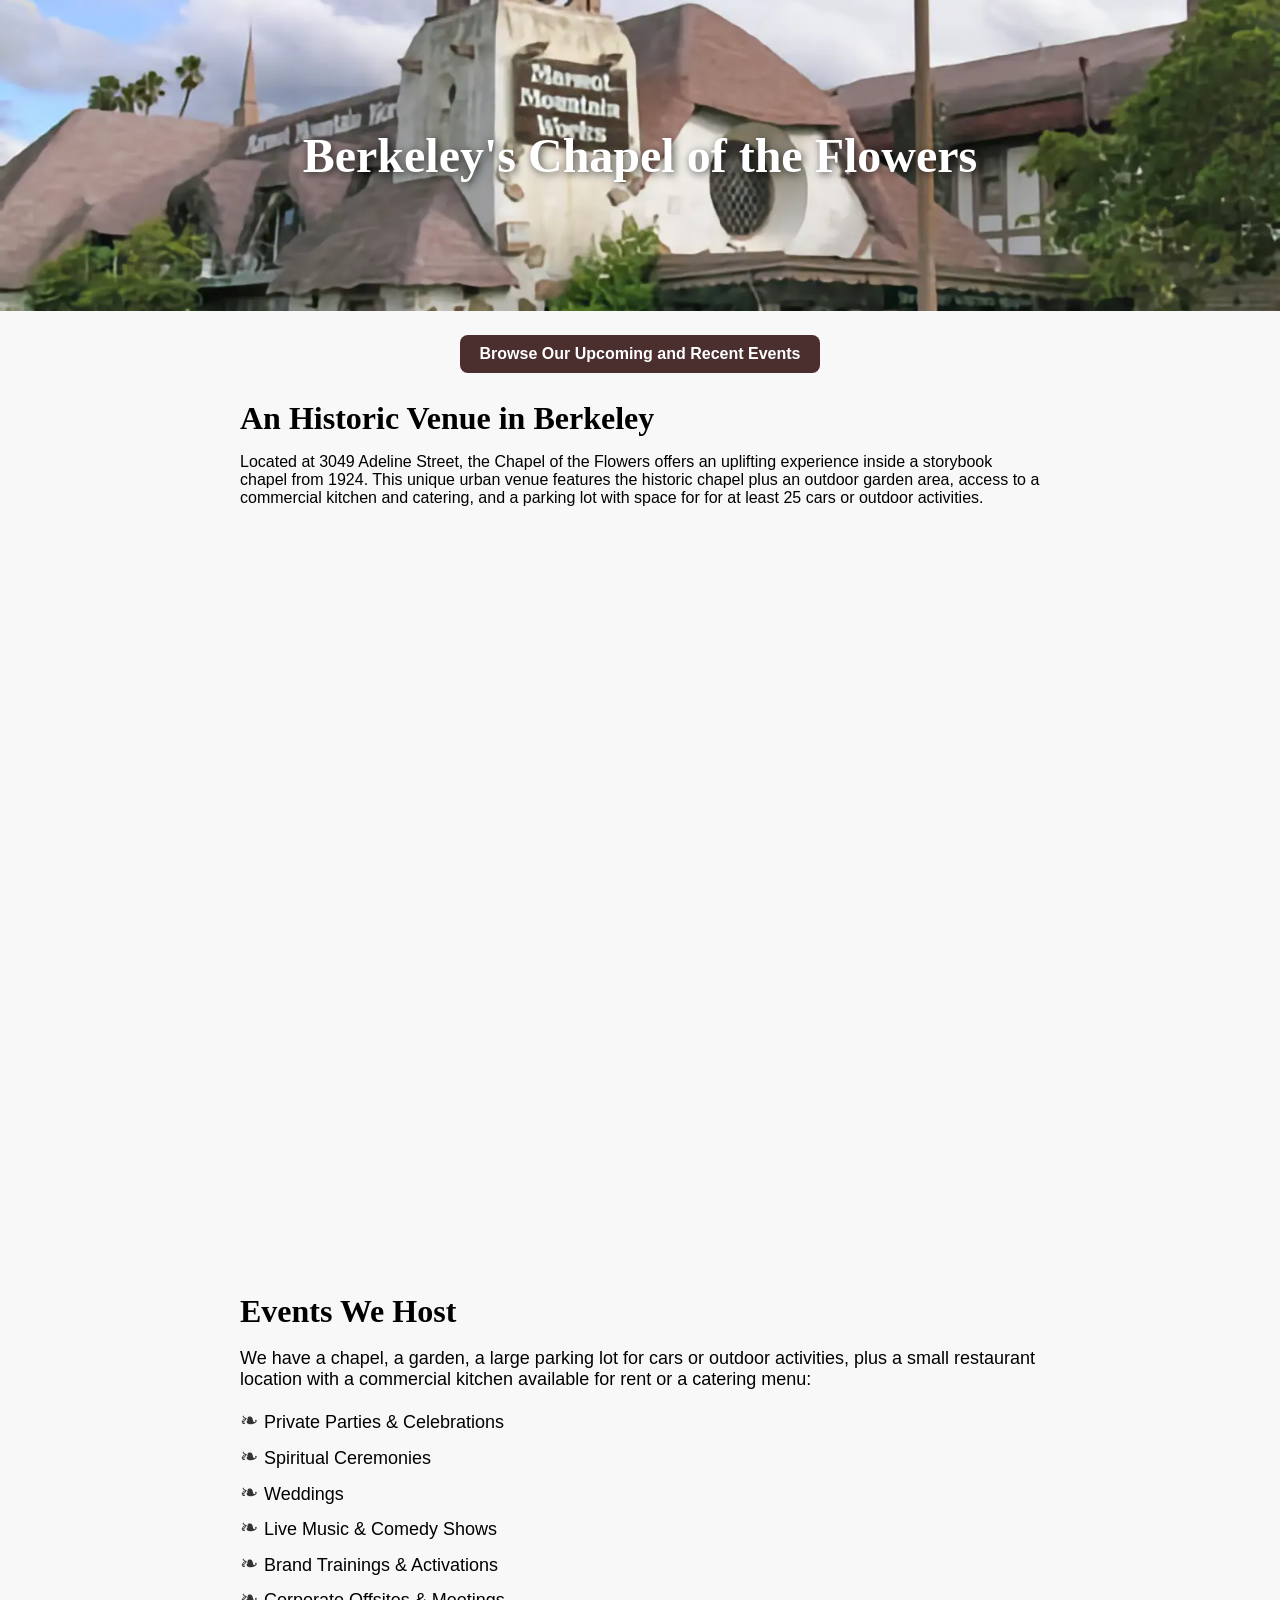
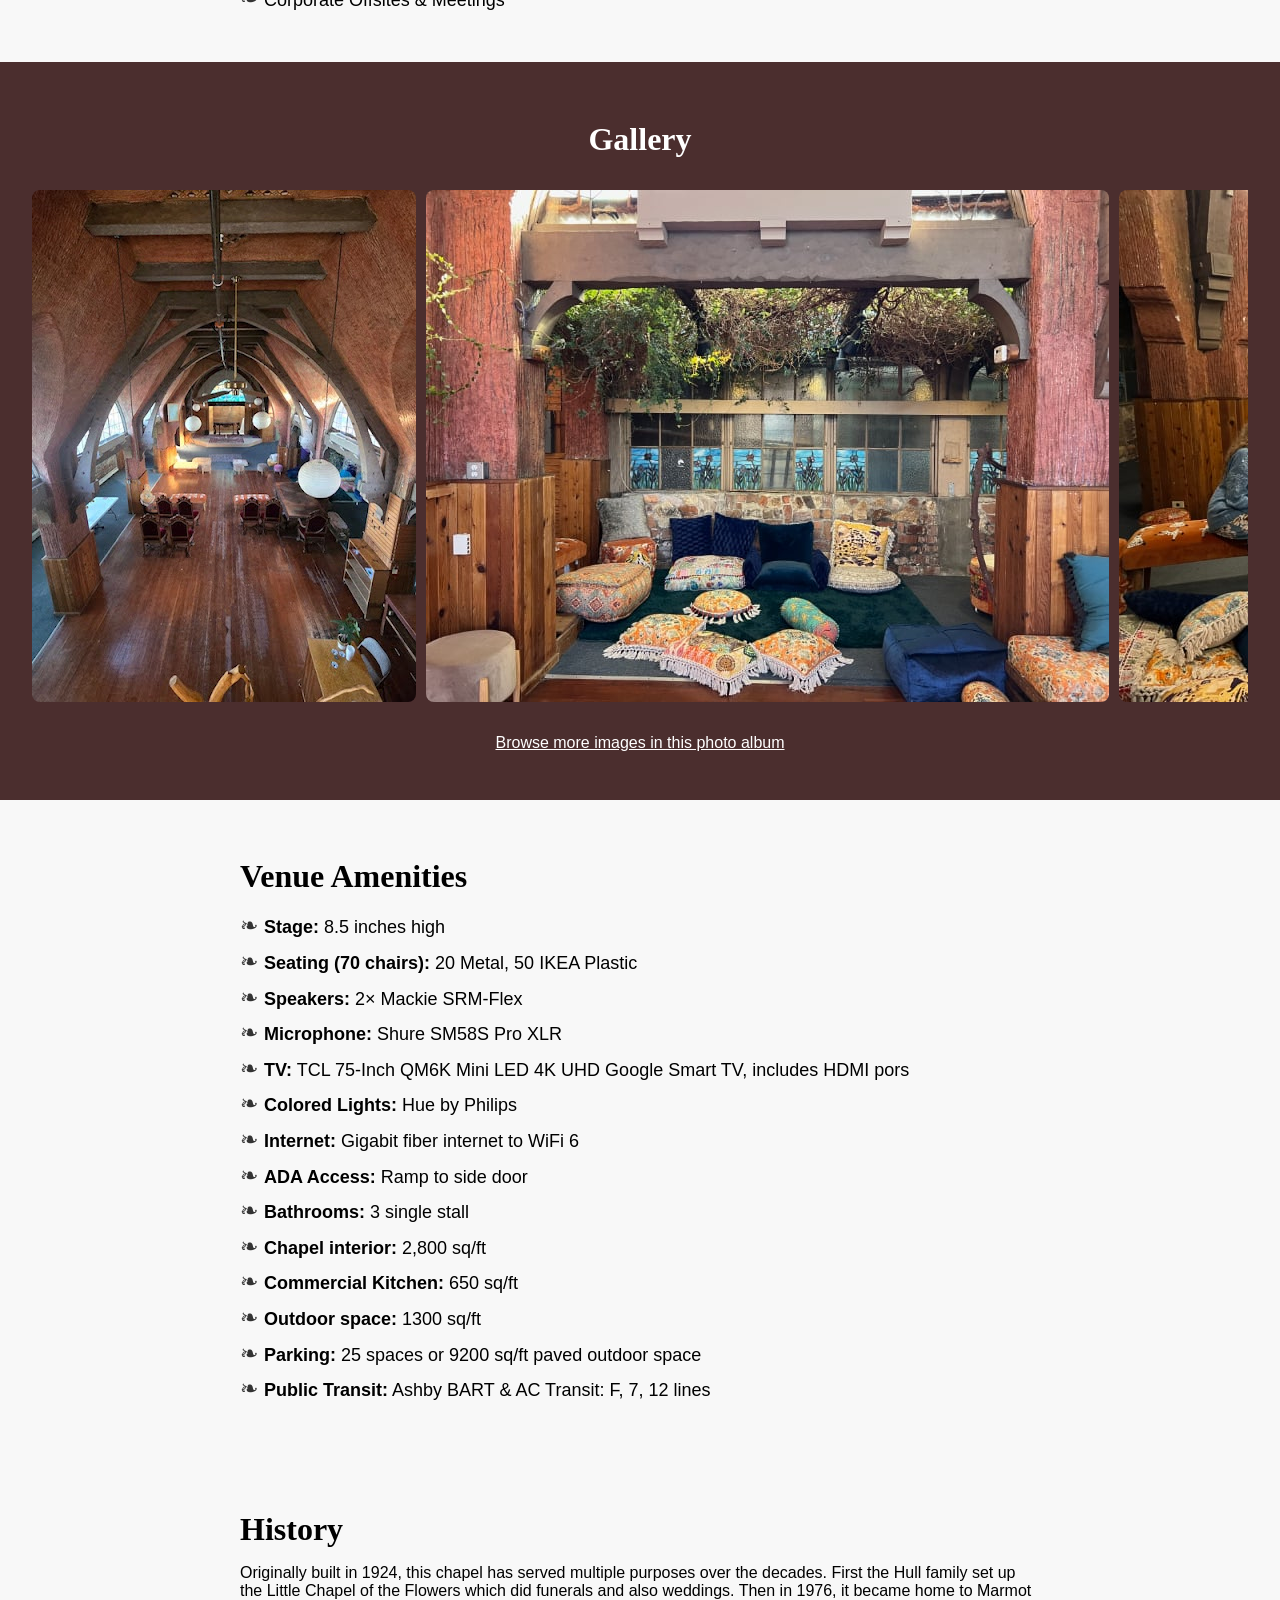
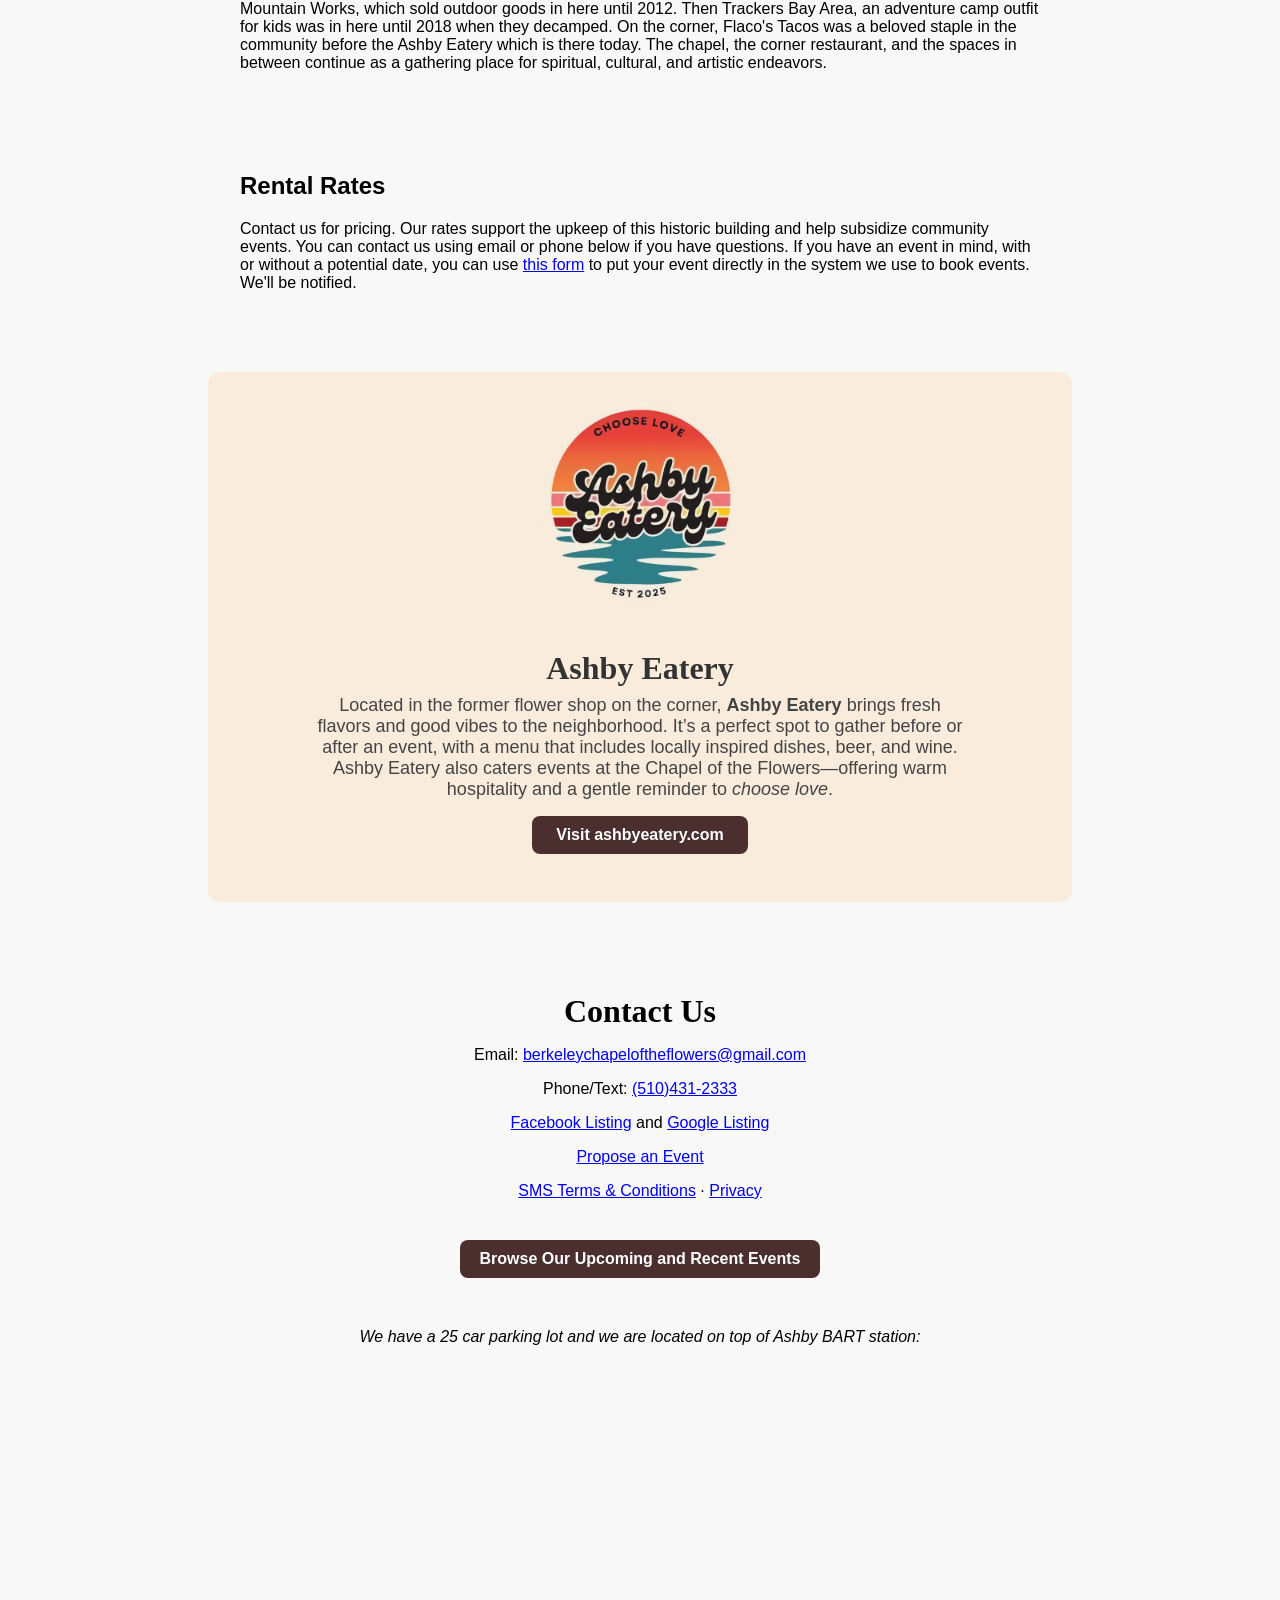
==== commit 3dc98539: "Label SMS terms for carrier review" ====
--- a/index.html
+++ b/index.html
@@ -166,7 +166,7 @@
         <p>Phone/Text: <a href="tel:+15104312333">(510)431-2333</a></p>
         <p><a href="https://www.facebook.com/profile.php?id=61574258323326">Facebook Listing</a> and <a href="https://g.co/kgs/VbCsZKN">Google Listing</a></p>
         <p><a href="https://airtable.com/appT25NC13v3OxP1O/pagu7RYQBSrZjanry/form">Propose an Event</a></p>
-        <p><a href="sms.html">SMS Terms</a> · <a href="privacy.html">Privacy</a></p>
+        <p><a href="sms.html">SMS Terms &amp; Conditions</a> · <a href="privacy.html">Privacy</a></p>
         <p><div class="klaviyo-form-UmbnJe"></div></p>
 
     <section style="padding-top: .5rem; max-width: 800px; margin: 0 auto;">
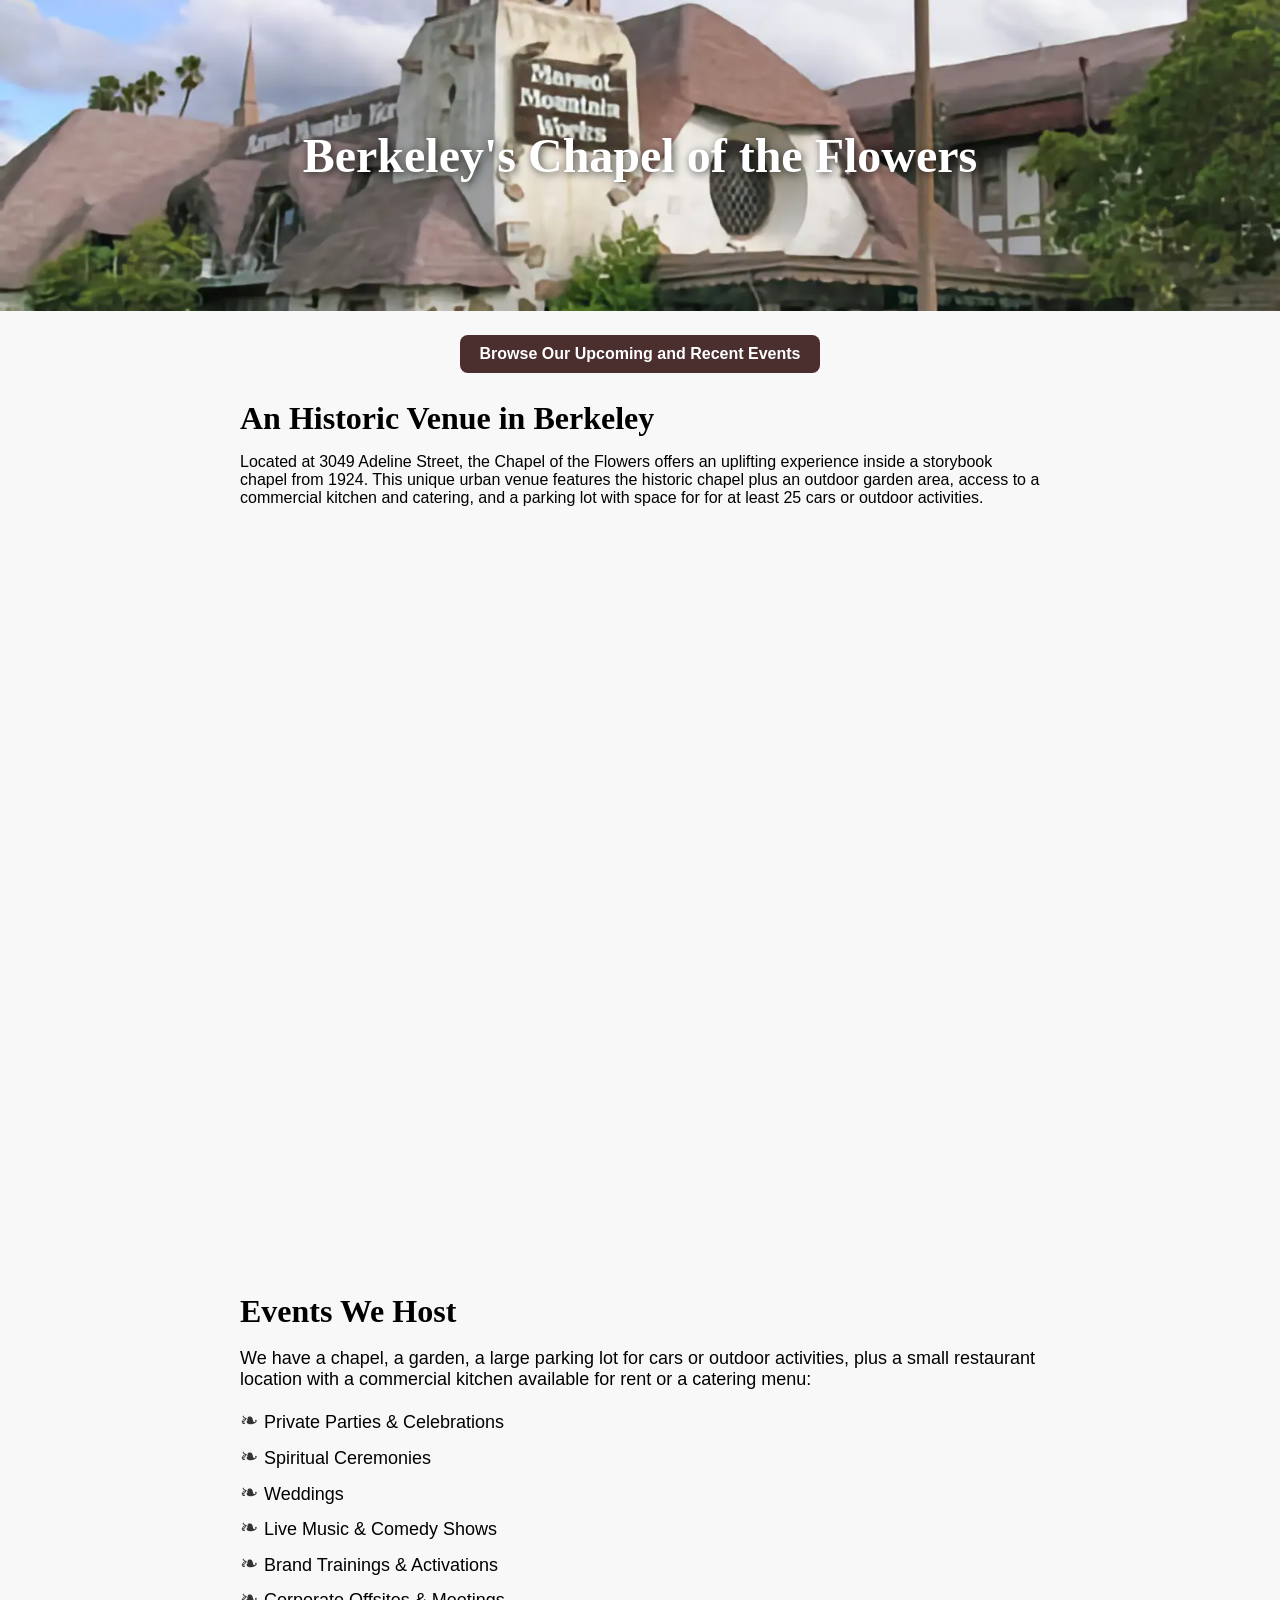
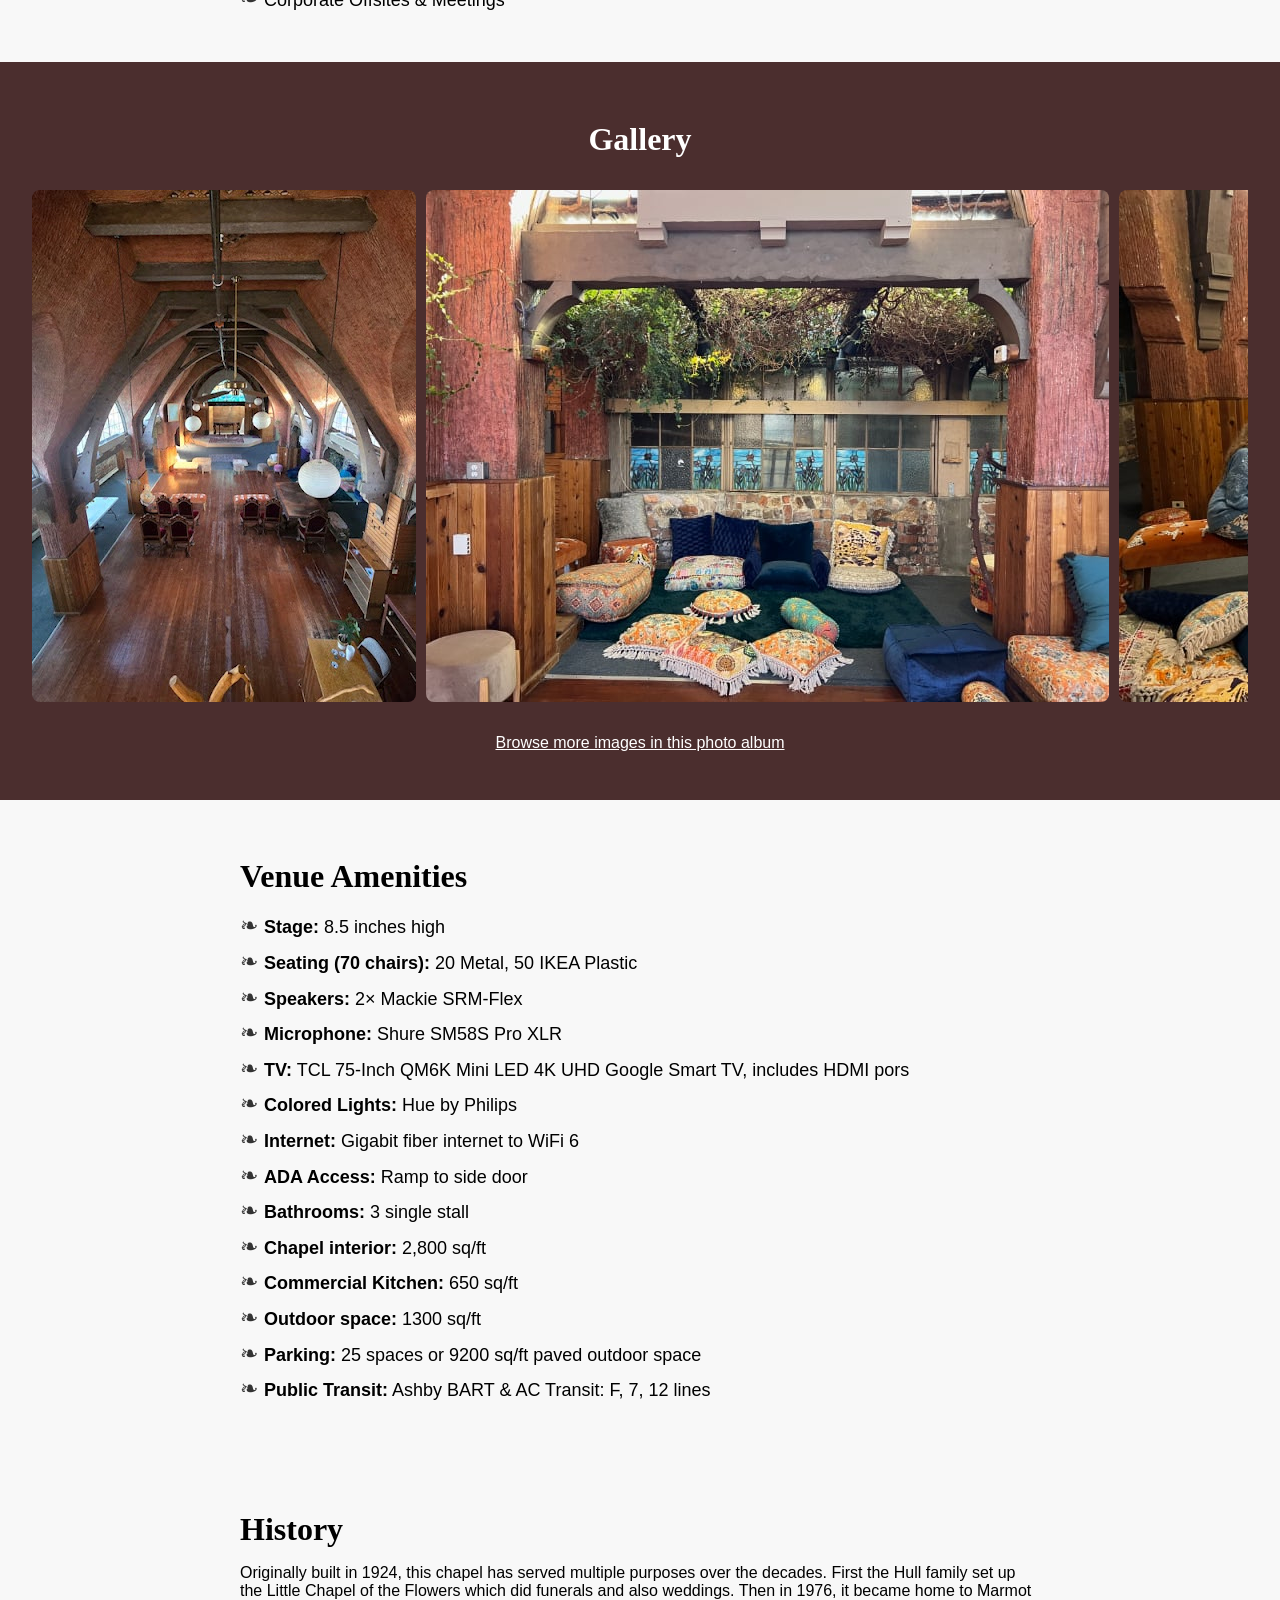
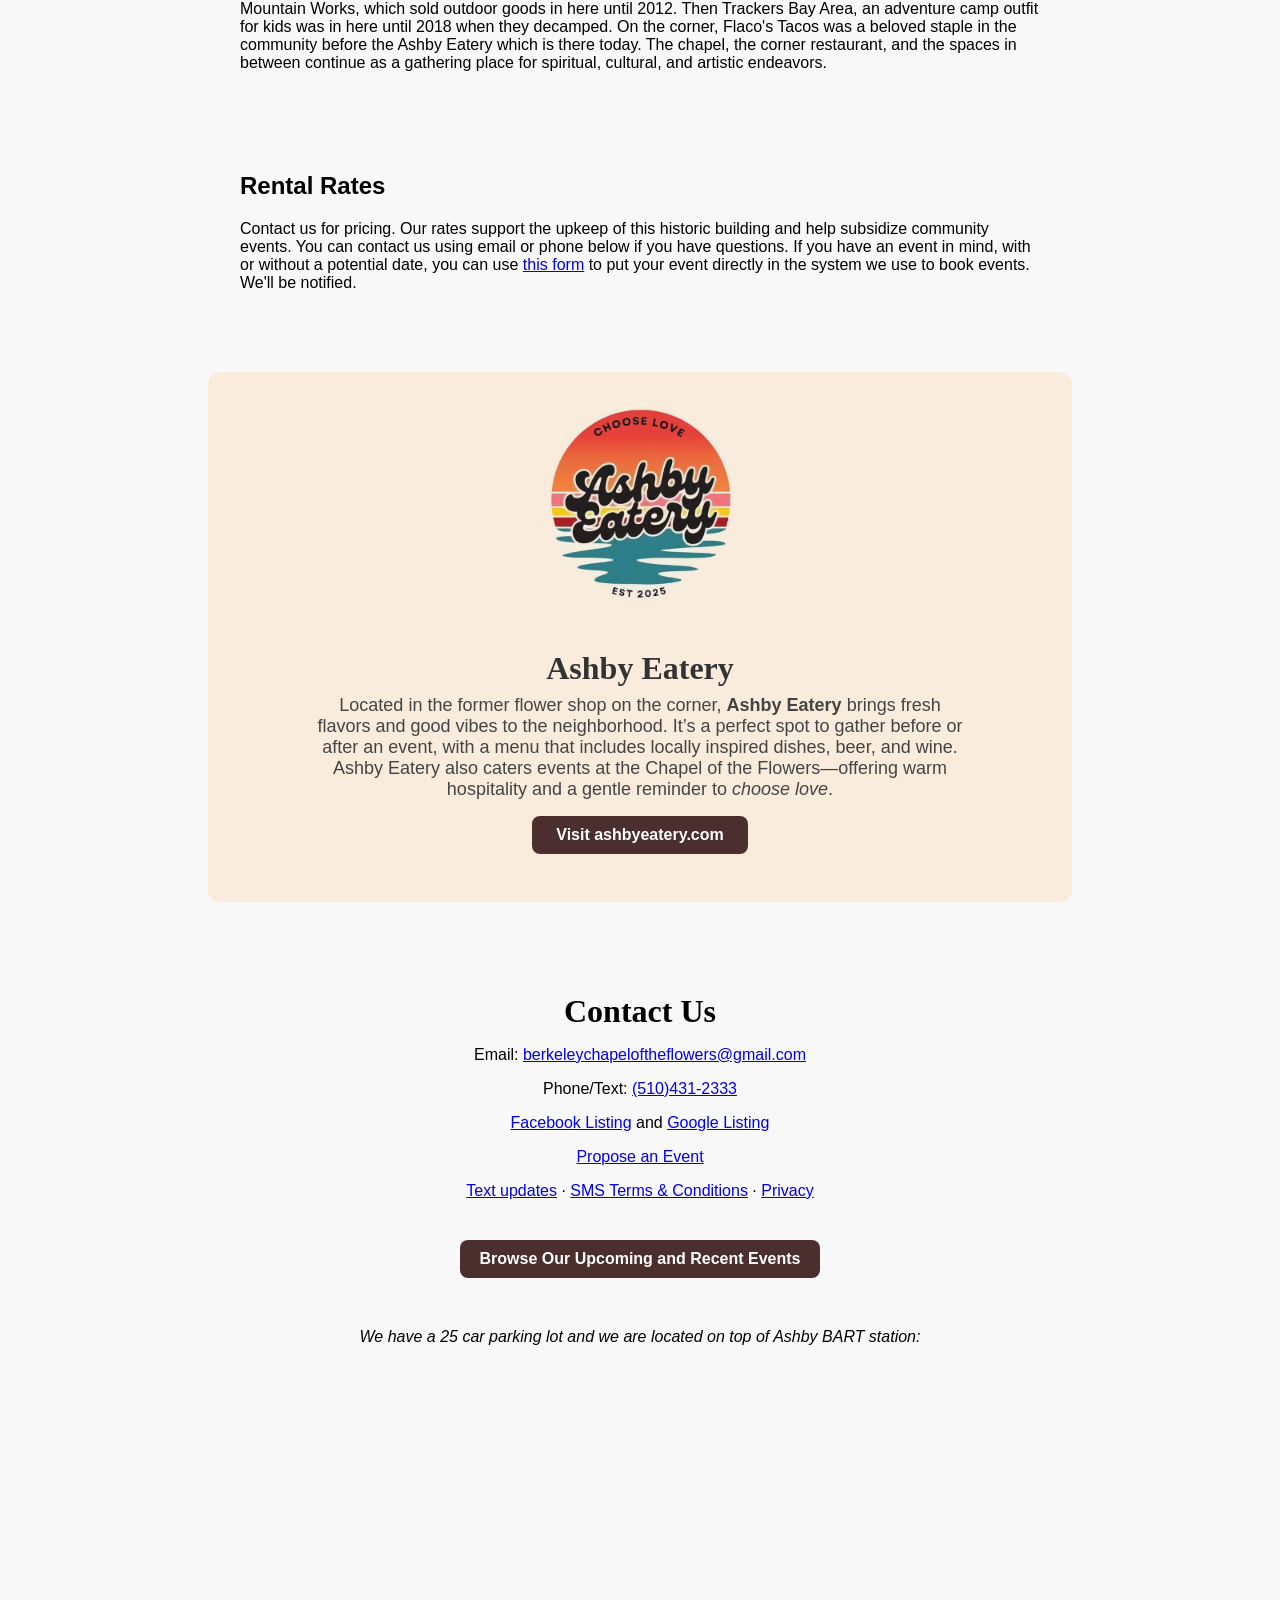
==== commit 6ae285e6: "Add public SMS opt-in page" ====
--- a/index.html
+++ b/index.html
@@ -166,7 +166,7 @@
         <p>Phone/Text: <a href="tel:+15104312333">(510)431-2333</a></p>
         <p><a href="https://www.facebook.com/profile.php?id=61574258323326">Facebook Listing</a> and <a href="https://g.co/kgs/VbCsZKN">Google Listing</a></p>
         <p><a href="https://airtable.com/appT25NC13v3OxP1O/pagu7RYQBSrZjanry/form">Propose an Event</a></p>
-        <p><a href="sms.html">SMS Terms &amp; Conditions</a> · <a href="privacy.html">Privacy</a></p>
+        <p><a href="sms.html">Text updates</a> · <a href="terms.html">SMS Terms &amp; Conditions</a> · <a href="privacy.html">Privacy</a></p>
         <p><div class="klaviyo-form-UmbnJe"></div></p>
 
     <section style="padding-top: .5rem; max-width: 800px; margin: 0 auto;">
